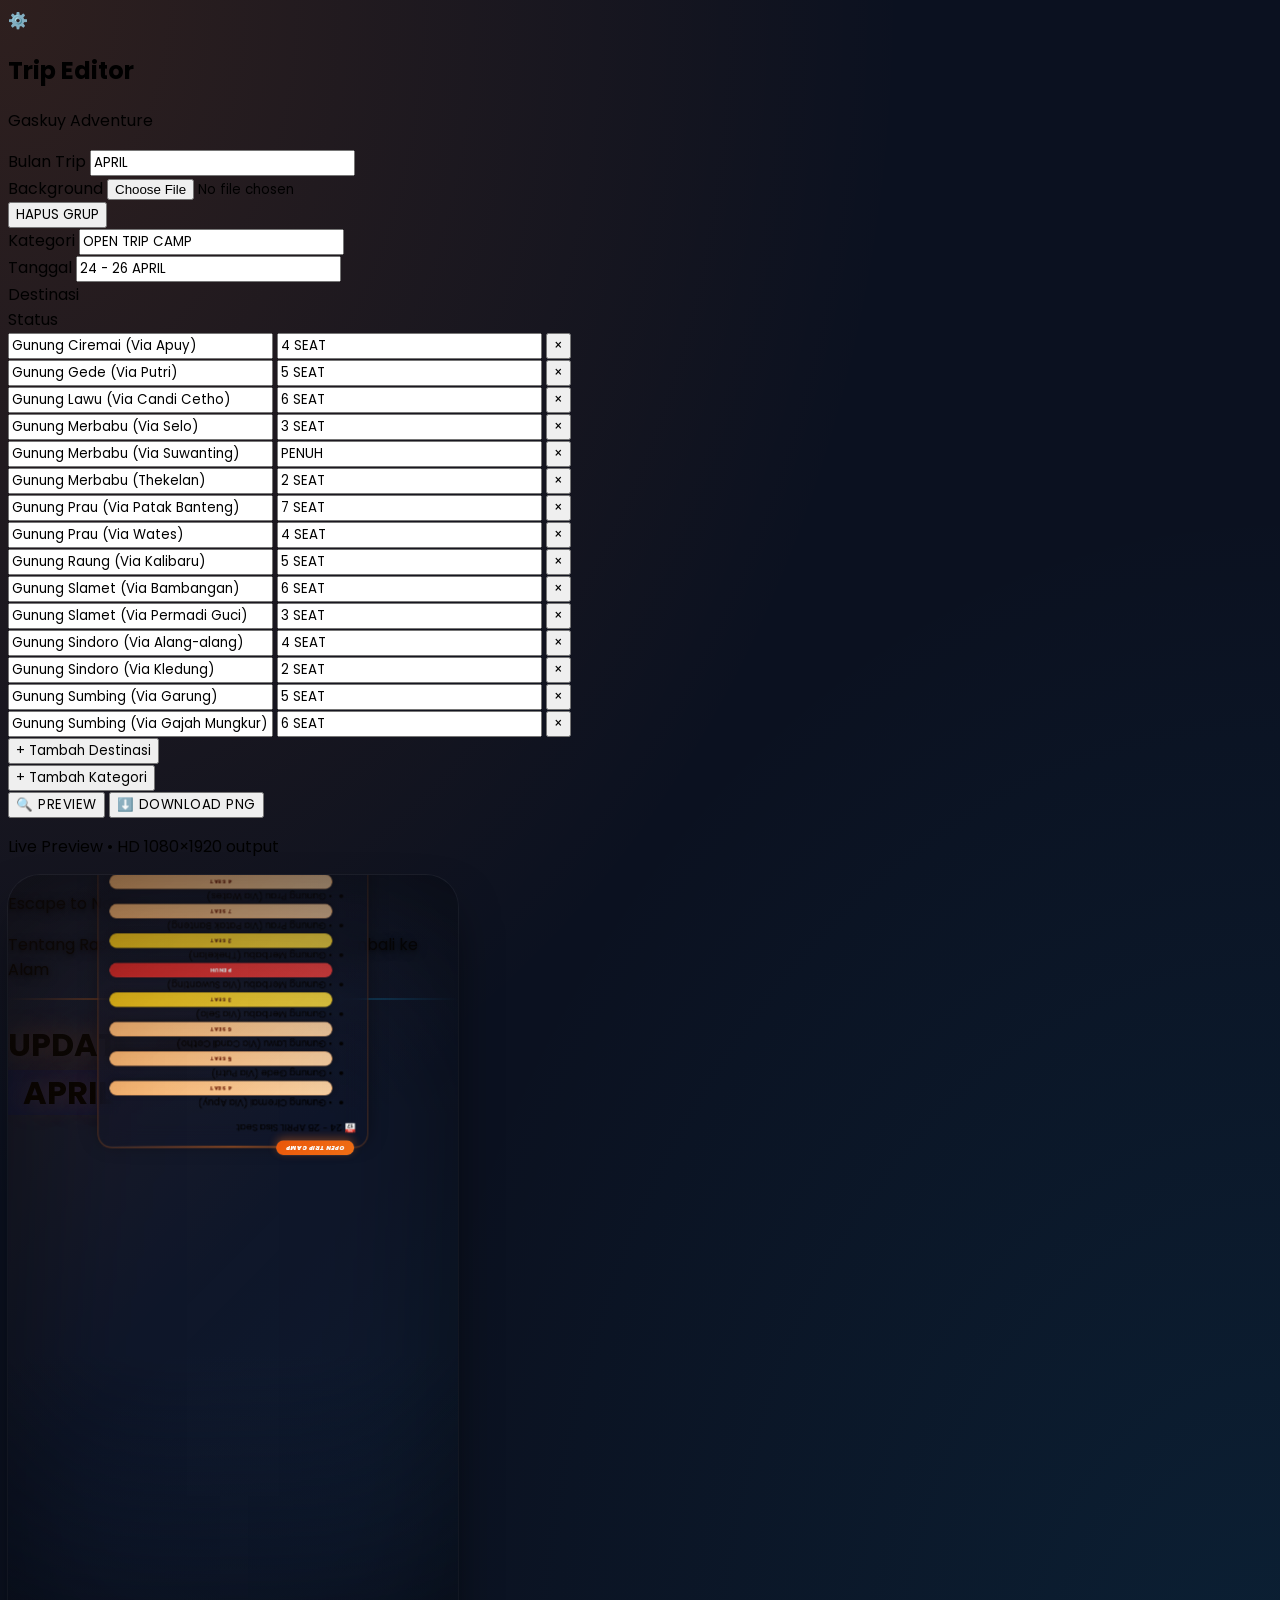
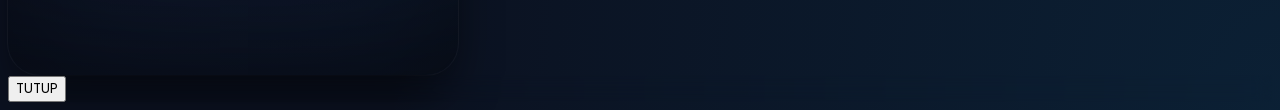
==== data/updatestatustrip.html @ 7c7c376b "Create updatestatustrip.html" ====
<!DOCTYPE html>
<html lang="id">
<head>
  <meta charset="UTF-8">
  <meta name="viewport" content="width=device-width, initial-scale=1.0, maximum-scale=1.0, user-scalable=yes">
  <title>Trip Story Generator Pro • Gaskuy Adventure</title>
  <script src="https://cdn.tailwindcss.com"></script>
  <script src="https://cdnjs.cloudflare.com/ajax/libs/html-to-image/1.11.1/html-to-image.min.js"></script>
  <style>
    @import url('https://fonts.googleapis.com/css2?family=Poppins:wght@300;400;600;700;800;900&display=swap');

    * { font-family: 'Poppins', sans-serif; box-sizing: border-box; }

    body {
      background: #0b1120;
      background-image: 
        radial-gradient(at 0% 0%, rgba(249, 115, 22, 0.15) 0px, transparent 50%),
        radial-gradient(at 100% 100%, rgba(14, 165, 233, 0.1) 0px, transparent 50%);
    }

    /* ========== STORY CANVAS: 450x800 (9:16) = IG Story Ratio ========== */
    .story-canvas {
      width: 450px;
      height: 800px;
      position: relative;
      overflow: hidden;
      background-color: #0f172a;
      border-radius: 2rem;
      box-shadow: 
        0 25px 50px -12px rgba(0, 0, 0, 0.7),
        0 0 0 1px rgba(255, 255, 255, 0.05);
    }

    /* ========== GLASS CARD V2 ========== */
    .trip-card {
      background: rgba(15, 23, 42, 0.55);
      backdrop-filter: blur(20px);
      -webkit-backdrop-filter: blur(20px);
      border: 2px solid rgba(249, 115, 22, 0.25);
      border-radius: 1.5rem;
      padding: 20px 18px 16px;
      margin-bottom: 20px;
      box-shadow: 
        0 8px 32px rgba(0, 0, 0, 0.4),
        inset 0 1px 0 rgba(255, 255, 255, 0.05);
      position: relative;
      overflow: visible;
      flex-shrink: 0;
    }

    .trip-card::before {
      content: '';
      position: absolute;
      top: 0; left: 0; right: 0;
      height: 2px;
      background: linear-gradient(90deg, transparent, rgba(249, 115, 22, 0.6), transparent);
    }

    /* ========== BADGE KATEGORI ========== */
    .category-badge {
      position: absolute;
      top: -11px;
      left: 24px;
      background: linear-gradient(135deg, #f97316 0%, #ea580c 100%);
      padding: 4px 16px;
      border-radius: 999px;
      font-size: 10px;
      font-weight: 900;
      font-style: italic;
      letter-spacing: 0.08em;
      text-transform: uppercase;
      color: white;
      box-shadow: 
        0 4px 15px rgba(249, 115, 22, 0.4),
        0 0 0 1px rgba(255, 255, 255, 0.1);
      z-index: 1000;
    }

    /* ========== SEAT BADGE ========== */
    .seat-box {
      border-radius: 999px;
      min-width: 72px;
      height: 24px;
      display: flex;
      align-items: center;
      justify-content: center;
      font-size: 9px;
      font-weight: 800;
      letter-spacing: 0.5px;
      text-transform: uppercase;
      box-shadow: 0 2px 8px rgba(0, 0, 0, 0.3);
      transition: all 0.2s;
      flex-shrink: 0;
    }

    .seat-available {
      background: linear-gradient(135deg, #fed7aa 0%, #fdba74 100%);
      color: #7c2d12;
      border: 1px solid rgba(251, 146, 60, 0.3);
    }

    .seat-full {
      background: linear-gradient(135deg, #ef4444 0%, #dc2626 100%);
      color: white;
      border: 1px solid rgba(239, 68, 68, 0.4);
      animation: pulse-red 2s infinite;
    }

    .seat-low {
      background: linear-gradient(135deg, #fde047 0%, #facc15 100%);
      color: #713f12;
      border: 1px solid rgba(250, 204, 21, 0.3);
    }

    @keyframes pulse-red {
      0%, 100% { box-shadow: 0 2px 8px rgba(220, 38, 38, 0.3); }
      50% { box-shadow: 0 2px 16px rgba(220, 38, 38, 0.6); }
    }

    .shadow-text {
      text-shadow: 0 2px 10px rgba(0, 0, 0, 0.7), 0 1px 3px rgba(0, 0, 0, 0.5);
    }

    /* ========== SCROLL EDITOR ========== */
    #tripContainer::-webkit-scrollbar { width: 5px; }
    #tripContainer::-webkit-scrollbar-track { background: #f1f5f9; border-radius: 8px; }
    #tripContainer::-webkit-scrollbar-thumb { background: #f97316; border-radius: 8px; }

    /* ========== BUTTONS ========== */
    .btn-action {
      transition: all 0.25s cubic-bezier(0.4, 0, 0.2, 1);
      letter-spacing: 0.5px;
    }
    .btn-action:hover { transform: translateY(-2px); }
    .btn-action:active { transform: translateY(0); }

    /* ========== FOOTER CHIPS ========== */
    .contact-chip {
      background: linear-gradient(135deg, #f9731690 0%, #ea58090c 100%);
      backdrop-filter: blur(12px);
      border: 1px solid rgba(255, 255, 255, 0.08);
      box-shadow: 0 4px 20px rgba(0, 0, 0, 0.3);
    }

    /* ========== MODAL ========== */
    #modal { backdrop-filter: blur(8px); }

    /* ========== BACKGROUND OVERLAY ========== */
    .bg-overlay {
      position: absolute;
      inset: 0;
      background: 
        linear-gradient(180deg, rgba(11, 17, 32, 0.3) 0%, transparent 30%, transparent 60%, rgba(11, 17, 32, 0.8) 100%),
        linear-gradient(135deg, rgba(249, 115, 22, 0.08) 0%, transparent 50%, rgba(14, 165, 233, 0.06) 100%);
      pointer-events: none;
      z-index: 1;
    }

    .vignette {
      position: absolute;
      inset: 0;
      box-shadow: inset 0 0 150px rgba(0,0,0,0.5);
      pointer-events: none;
      z-index: 2;
    }

    .deco-line {
      height: 2px;
      background: linear-gradient(90deg, transparent, rgba(249, 115, 22, 0.5), rgba(14, 165, 233, 0.5), transparent);
    }

    .glow-text {
      text-shadow: 0 0 30px rgba(249, 115, 22, 0.3);
    }

    /* ========== SCALED TRIPS CONTAINER ========== */
/* Wrapper luar TIDAK diskalakan, hanya memberi ruang */
#tripsOuterWrapper {
  padding-top: 16px;
  box-sizing: border-box;
  overflow: visible;
}

/* Kontainer kartu yang akan diskalakan */
#displayTrips {
  width: 100%;
  transform-origin: top center;
  will-change: transform;
  overflow: visible !important; /* agar badge tetap terlihat */
  box-sizing: border-box;
}
  </style>
<base target="_blank">
</head>
<body class="min-h-screen p-4 md:p-8 flex items-center justify-center">

  <div class="max-w-6xl w-full mx-auto grid grid-cols-1 lg:grid-cols-2 gap-8 lg:gap-12">

    <!-- ========== PANEL EDITOR ========== -->
    <div class="bg-white/95 text-slate-800 p-6 md:p-8 rounded-3xl shadow-2xl h-fit border border-orange-100/50 backdrop-blur-sm">
      <div class="flex items-center gap-3 mb-8">
        <div class="w-10 h-10 bg-gradient-to-br from-orange-500 to-orange-600 rounded-xl flex items-center justify-center shadow-lg shadow-orange-500/20">
          <span class="text-xl">⚙️</span>
        </div>
        <div>
          <h2 class="text-2xl font-black text-orange-600 leading-tight">Trip Editor</h2>
          <p class="text-xs text-slate-400 font-medium">Gaskuy Adventure</p>
        </div>
      </div>

      <div class="grid grid-cols-2 gap-4 mb-6">
        <div>
          <label class="block text-[11px] font-bold uppercase text-slate-500 mb-1.5 tracking-wider">Bulan Trip</label>
          <input type="text" id="inputMonth" value="APRIL" 
            class="w-full border-2 border-slate-200 p-3 rounded-xl focus:border-orange-500 focus:ring-4 focus:ring-orange-500/10 outline-none font-bold text-slate-700 transition-all">
        </div>
        <div>
          <label class="block text-[11px] font-bold uppercase text-slate-500 mb-1.5 tracking-wider">Background</label>
          <input type="file" id="bgUpload" accept="image/*" 
            class="w-full text-xs mt-1 file:mr-3 file:py-2.5 file:px-4 file:rounded-xl file:border-0 file:bg-orange-50 file:text-orange-700 file:font-semibold hover:file:bg-orange-100 cursor-pointer transition-colors">
        </div>
      </div>

      <div id="tripContainer" class="space-y-5 max-h-[420px] overflow-y-auto pr-2 mb-6"></div>

      <button onclick="addTripGroup()" 
        class="w-full bg-slate-900 text-white py-3.5 rounded-xl font-bold hover:bg-slate-800 transition-all mb-5 flex items-center justify-center gap-2 shadow-lg shadow-slate-900/20 group">
        <span class="group-hover:scale-110 transition-transform">+</span>
        <span>Tambah Kategori</span>
      </button>

      <div class="grid grid-cols-2 gap-3">
        <button onclick="generatePreview()" 
          class="btn-action bg-sky-500 text-white py-4 rounded-xl font-black hover:bg-sky-600 shadow-lg shadow-sky-500/25 flex items-center justify-center gap-2">
          <span>🔍</span> PREVIEW
        </button>
        <button onclick="downloadImage()" 
          class="btn-action bg-gradient-to-r from-orange-500 to-orange-600 text-white py-4 rounded-xl font-black hover:from-orange-600 hover:to-orange-700 shadow-lg shadow-orange-500/25 flex items-center justify-center gap-2">
          <span>⬇️</span> DOWNLOAD PNG
        </button>
      </div>
    </div>

    <!-- ========== AREA PREVIEW (CANVAS) ========== -->
    <div class="sticky top-8 flex flex-col items-center">
      <div class="flex items-center gap-2 mb-4 bg-white/10 backdrop-blur-md px-4 py-2 rounded-full border border-white/10">
        <span class="w-2 h-2 bg-green-400 rounded-full animate-pulse shadow-[0_0_8px_rgba(74,222,128,0.6)]"></span>
        <p class="text-sm text-slate-300 font-medium">Live Preview • HD 1080×1920 output</p>
      </div>

      <div id="captureArea" class="story-canvas flex flex-col items-center text-white relative">
        <!-- Background dinamis -->
        <div id="previewBg" class="absolute inset-0 bg-cover bg-center transition-all duration-700" 
          style="background-image: url('https://images.unsplash.com/photo-1464822759023-fed622ff2c3b?q=80&w=1000');"></div>

        <div class="bg-overlay"></div>
        <div class="vignette"></div>

        <!-- Konten utama -->
        <div class="relative z-10 w-full h-full flex flex-col items-center px-7 py-7">

          <!-- Logo & Tagline -->
          <div class="flex flex-col items-center mb-2 flex-shrink-0">
            <img id="previewLogo" src="https://blogger.googleusercontent.com/img/b/R29vZ2xl/AVvXsEgsR0si4YhU0569F6HM-p8vl3-MjjbN1j00U_u7TZ2jG7FiNpWxfDmdJjVMz-k-5k78Y_WtPDfI12SGtRjT847hfZqpamBXj538tRTFrtVK4twPzHjWcR0WYg4wG0Rt2sEnJ0uV06q4rUHq-A922IujRFlRy-Igj-jlrnfCTgUHzi_O5wf-g-tIAy4PDi09/s1600/LOGO%20GSKY.png" alt="Gaskuy Adventure" 
              class="h-14 mb-1 drop-shadow-lg" onerror="this.style.display='none'">
            <p class="italic text-[10px] tracking-[0.4em] font-semibold uppercase text-orange-200/90 shadow-text">
              Escape to Nature
            </p>
            <p class="text-[7px] text-white-200/90 shadow-text">
              Tentang Rasa Cukup, Kebersamaan, dan Kembali ke Alam
            </p>
          </div>

          <div class="deco-line w-24 mb-4 opacity-60 flex-shrink-0"></div>

          <!-- Judul utama -->
          <h1 class="text-[2.5rem] font-black italic tracking-tight mb-4 shadow-text text-center leading-none glow-text flex-shrink-0">
            UPDATE TRIP<br>
            <span id="displayMonth" class="text-orange-400 not-italic text-3xl font-black rounded-full" style="background-color: #000d4850; padding-right: 15px; padding-left: 15px;">APRIL</span>
          </h1>

          <!-- Daftar kartu trip (dinamis, auto-scale) -->
<!-- WRAPPER statis dengan padding-top untuk badge -->
<div id="tripsOuterWrapper" class="w-full flex-shrink-0" style="padding-top: 16px;">
  <div id="displayTrips" class="w-full space-y-4" style="transform-origin: top center;"></div>
</div>


          <!-- ========== FOOTER ========== -->
    <!-- FOOTER ABSOLUT - selalu di bawah -->
    <div id="storyFooter" class="absolute bottom-3 left-7 right-7" style="margin-top: 20px;">
        <div class="flex justify-between items-center gap-3">
            <div class="contact-chip flex items-center gap-2 text-white pl-1.5 pr-4 py-1.5 rounded-full">
                <span class="bg-gradient-to-br from-orange-400 to-pink-500 text-white rounded-full w-7 h-7 flex items-center justify-center shadow-lg">
                    <svg class="w-3.5 h-3.5 fill-white" viewBox="0 0 24 24">
                        <path d="M12 2.163c3.204 0 3.584.012 4.85.07 3.252.148 4.771 1.691 4.919 4.919.058 1.265.069 1.645.069 4.849 0 3.205-.012 3.584-.069 4.849-.149 3.225-1.664 4.771-4.919 4.919-1.266.058-1.644.07-4.85.07-3.204 0-3.584-.012-4.849-.07-3.26-.149-4.771-1.699-4.919-4.92-.058-1.265-.07-1.644-.07-4.849 0-3.204.013-3.583.07-4.849.149-3.227 1.664-4.771 4.919-4.919 1.266-.057 1.645-.069 4.849-.069zM12 0C8.741 0 8.333.014 7.053.072 2.695.272.273 2.69.073 7.052.014 8.333 0 8.741 0 12c0 3.259.014 3.668.072 4.948.2 4.358 2.618 6.78 6.98 6.98C8.333 23.986 8.741 24 12 24c3.259 0 3.668-.014 4.948-.072 4.354-.2 6.782-2.618 6.979-6.98.059-1.28.073-1.689.073-4.948 0-3.259-.014-3.667-.072-4.947-.196-4.354-2.617-6.78-6.979-6.98C15.668.014 15.259 0 12 0zm0 5.838a6.162 6.162 0 100 12.324 6.162 6.162 0 000-12.324zM12 16a4 4 0 110-8 4 4 0 010 8zm6.406-11.845a1.44 1.44 0 100 2.881 1.44 1.44 0 000-2.881z"/>
                    </svg>
                </span>
                <span class="text-[11px] font-bold tracking-wide">@gaskuy_adventure</span>
            </div>
            <div class="contact-chip flex items-center gap-2 text-white pl-1.5 pr-4 py-1.5 rounded-full">
                <span class="bg-emerald-500 text-white rounded-full w-7 h-7 flex items-center justify-center shadow-lg shadow-emerald-500/30">
                    <svg class="w-3.5 h-3.5 fill-white" viewBox="0 0 24 24">
                        <path d="M6.62 10.79a15.05 15.05 0 006.59 6.59l2.2-2.2a1 1 0 011.01-.24 11.36 11.36 0 003.58.57 1 1 0 011 1V20a1 1 0 01-1 1A17 17 0 013 4a1 1 0 011-1h3.5a1 1 0 011 1 11.36 11.36 0 00.57 3.58 1 1 0 01-.25 1.01l-2.2 2.2z"/>
                    </svg>
                </span>
                <span class="text-[11px] font-bold tracking-wide">0882-9912-1348</span>
            </div>
        </div>
        <div class="mt-3 w-full h-px bg-gradient-to-r from-transparent via-orange-400/40 to-transparent"></div>
        <p class="text-center text-[9px] text-white/30 mt-2 tracking-widest uppercase font-medium">Gaskuy Adventure © 2026</p>
    </div>
</div>
        </div>
      </div>
    </div>
  </div>

  <!-- Modal -->
  <div id="modal" class="fixed inset-0 bg-black/90 hidden items-center justify-center z-50 p-6">
    <div class="max-w-sm w-full">
      <div id="modalContent" class="rounded-2xl overflow-hidden border-2 border-white/20 shadow-2xl"></div>
      <button onclick="closeModal()" class="w-full mt-4 bg-white/10 backdrop-blur-md border border-white/20 text-white font-bold py-3 rounded-xl hover:bg-white/20 transition">TUTUP</button>
    </div>
  </div>

  <script>
    let trips = [
      {
        title: 'OPEN TRIP CAMP',
        date: '24 - 26 APRIL',
        items: [
          { name: 'Gunung Ciremai (Via Apuy)', seat: '4 SEAT' },
          { name: 'Gunung Gede (Via Putri)', seat: '5 SEAT' },
          { name: 'Gunung Lawu (Via Candi Cetho)', seat: '6 SEAT' },
          { name: 'Gunung Merbabu (Via Selo)', seat: '3 SEAT' },
          { name: 'Gunung Merbabu (Via Suwanting)', seat: 'PENUH' },
          { name: 'Gunung Merbabu (Thekelan)', seat: '2 SEAT' },
          { name: 'Gunung Prau (Via Patak Banteng)', seat: '7 SEAT' },
          { name: 'Gunung Prau (Via Wates)', seat: '4 SEAT' },
          { name: 'Gunung Raung (Via Kalibaru)', seat: '5 SEAT' },
          { name: 'Gunung Slamet (Via Bambangan)', seat: '6 SEAT' },
          { name: 'Gunung Slamet (Via Permadi Guci)', seat: '3 SEAT' },
          { name: 'Gunung Sindoro (Via Alang-alang)', seat: '4 SEAT' },
          { name: 'Gunung Sindoro (Via Kledung)', seat: '2 SEAT' },
          { name: 'Gunung Sumbing (Via Garung)', seat: '5 SEAT' },
          { name: 'Gunung Sumbing (Via Gajah Mungkur)', seat: '6 SEAT' }
        ]
      }
    ];

    function renderInputs() {
      const container = document.getElementById('tripContainer');
      container.innerHTML = '';

      trips.forEach((trip, tIdx) => {
        const card = document.createElement('div');
        card.className = "p-5 bg-slate-50 rounded-2xl border-2 border-slate-200 relative hover:border-orange-300 transition-all hover:shadow-md";
        card.innerHTML = `
          <button onclick="removeTrip(${tIdx})" class="absolute top-3 right-3 text-red-500 hover:text-red-700 font-bold text-[10px] bg-white px-2.5 py-1 rounded-full shadow-sm border border-red-100 hover:border-red-300 transition">HAPUS GRUP</button>

          <div class="grid grid-cols-2 gap-3 mb-4 pr-16">
            <div>
              <label class="text-[9px] font-bold uppercase text-slate-400 mb-1 block">Kategori</label>
              <input type="text" oninput="updateTripData(${tIdx}, 'title', this.value)" value="${escapeHtml(trip.title)}" 
                class="font-bold text-sm border-b-2 border-orange-300 bg-transparent uppercase outline-none placeholder-slate-400 w-full pb-1 focus:border-orange-500 transition-colors" placeholder="Nama Kategori">
            </div>
            <div>
              <label class="text-[9px] font-bold uppercase text-slate-400 mb-1 block">Tanggal</label>
              <input type="text" oninput="updateTripData(${tIdx}, 'date', this.value)" value="${escapeHtml(trip.date)}" 
                class="text-xs border-b border-slate-300 bg-transparent outline-none placeholder-slate-400 w-full pb-1 focus:border-orange-400 transition-colors" placeholder="Tanggal">
            </div>
          </div>

          <div class="space-y-2" id="items-${tIdx}">
            <div class="grid grid-cols-12 gap-2 mb-2 text-[10px] font-bold text-slate-400 uppercase tracking-wider">
              <div class="col-span-8">Destinasi</div>
              <div class="col-span-3">Status</div>
            </div>
            ${trip.items.map((item, iIdx) => `
              <div class="grid grid-cols-12 gap-2 items-center group">
                <input type="text" placeholder="Nama Gunung" oninput="updateItemData(${tIdx}, ${iIdx}, 'name', this.value)" value="${escapeHtml(item.name)}" 
                  class="col-span-8 text-xs border border-slate-200 p-2 rounded-lg focus:border-orange-400 focus:ring-2 focus:ring-orange-500/10 outline-none transition-all bg-white">
                <input type="text" placeholder="Sisa" oninput="updateItemData(${tIdx}, ${iIdx}, 'seat', this.value)" value="${escapeHtml(item.seat)}" 
                  class="col-span-3 text-xs border border-orange-200 p-2 rounded-lg bg-orange-50/50 font-bold text-orange-900 focus:border-orange-400 focus:ring-2 focus:ring-orange-500/10 outline-none transition-all">
                <button onclick="removeItem(${tIdx}, ${iIdx})" 
                  class="col-span-1 text-red-400 font-bold hover:text-red-600 hover:bg-red-50 rounded-lg h-8 transition flex items-center justify-center">×</button>
              </div>
            `).join('')}
          </div>
          <button onclick="addItem(${tIdx})" class="mt-4 text-xs font-bold text-sky-600 hover:text-sky-700 flex items-center gap-1.5 hover:gap-2 transition-all">
            <span class="bg-sky-100 text-sky-600 rounded-full w-5 h-5 flex items-center justify-center text-[10px]">+</span>
            <span>Tambah Destinasi</span>
          </button>
        `;
        container.appendChild(card);
      });
      updatePreview();
    }

    function escapeHtml(text) {
      return String(text).replace(/[&<>"]/g, function(m) {
        if (m === '&') return '&amp;';
        if (m === '<') return '&lt;';
        if (m === '>') return '&gt;';
        if (m === '"') return '&quot;';
        return m;
      });
    }

    function getSeatClass(seatText) {
      const text = String(seatText).toUpperCase().trim();
      if (text === 'PENUH' || text === '0' || text === '0 SEAT') return 'seat-full';
      const match = text.match(/\d+/);
      if (match) {
        const num = parseInt(match[0]);
        if (num <= 3) return 'seat-low';
      }
      return 'seat-available';
    }

    // ========== AUTO SCALE LOGIC ==========
    function updatePreview() {
      document.getElementById('displayMonth').innerText = document.getElementById('inputMonth').value || 'APRIL';

      const display = document.getElementById('displayTrips');
      display.innerHTML = '';
      display.style.transform = 'none';

    trips.forEach(trip => {
      // 1. Buat elemen wrapper baru
      const cardWrapper = document.createElement('div');
      cardWrapper.className = "relative w-full flex-shrink-0";
      // Kita beri ruang atas 11px, dan pindahkan jarak antar kartu ke wrapper
      cardWrapper.style.paddingTop = "11px";
      cardWrapper.style.marginBottom = "20px";

      cardWrapper.innerHTML = `
        <div class="category-badge" style="top: 0;">${escapeHtml(trip.title)}</div>
        
        <div class="trip-card text-left" style="margin-bottom: 0;">
          <div class="flex justify-between items-center mb-3 border-b border-white/10 pb-2 mt-2">
            <span class="text-[11px] font-bold tracking-tight flex items-center gap-1.5 text-orange-200">
              <span class="text-orange-400">📅</span> ${escapeHtml(trip.date)}
            </span>
            <span class="text-[11px] font-black uppercase tracking-widest text-white/40">Sisa Seat</span>
          </div>
          <ul class="space-y-2.5">
            ${trip.items.map(item => `
              <li class="flex justify-between items-center gap-3">
                <span class="text-[10.5px] font-medium tracking-wide truncate max-w-[240px] text-slate-100 leading-tight">• ${escapeHtml(item.name)}</span>
                <div class="seat-box ${getSeatClass(item.seat)}">${escapeHtml(item.seat) || '0'}</div>
              </li>
            `).join('')}
          </ul>
        </div>
      `;
      display.appendChild(cardWrapper);
    });

      // Hitung dan apply scale setelah render
      requestAnimationFrame(() => {
        applyAutoScale();
      });
    }

function applyAutoScale() {
  const canvas = document.getElementById('captureArea');
  const outerWrapper = document.getElementById('tripsOuterWrapper');
  const tripsContainer = document.getElementById('displayTrips');
  const contentWrapper = canvas.querySelector('.relative.z-10');
  const footer = document.getElementById('storyFooter');
  const h1 = contentWrapper.querySelector('h1');

  // Reset dulu biar ukuran natural bisa diukur
  tripsContainer.style.transform = 'none';
  tripsContainer.style.maxHeight = 'none';
  outerWrapper.style.maxHeight = 'none';
  outerWrapper.style.marginBottom = '0';

  const canvasRect = canvas.getBoundingClientRect();
  const canvasHeight = canvasRect.height;          // 800px
  const headerBottom = h1.getBoundingClientRect().bottom - canvasRect.top;
  const footerHeight = footer.offsetHeight;
  const footerMarginBottom = 28;                  // bottom-7
  const gap = 16;                                 // jarak antara header & kartu

  const footerTop = canvasHeight - footerMarginBottom - footerHeight;
  // Ruang yang tersedia untuk outerWrapper (termasuk padding-top)
  const availableForWrapper = footerTop - headerBottom - gap;

  // Natural height dari konten kartu saja (tanpa padding wrapper)
  const naturalHeight = tripsContainer.scrollHeight;

  // Padding wrapper yang tetap (tidak di-scale)
  const wrapperPaddingTop = 16;

  if (naturalHeight > 0 && naturalHeight > (availableForWrapper - wrapperPaddingTop)) {
    const availableForCards = availableForWrapper - wrapperPaddingTop;
    const scale = availableForCards / naturalHeight;

    // Terapkan scale pada tripsContainer
    tripsContainer.style.transform = `scale(${scale})`;
    tripsContainer.style.transformOrigin = 'top center';

    // Batasi tinggi outer wrapper agar tidak meluber ke footer
    outerWrapper.style.maxHeight = availableForWrapper + 'px';
    outerWrapper.style.marginBottom = '0';
  } else {
    // Konten cukup pendek, tidak perlu scale
    tripsContainer.style.transform = 'none';
    outerWrapper.style.maxHeight = 'none';
  }
}

    function addTripGroup() {
      trips.push({ 
        title: 'ONE DAY TRIP', 
        date: '24 & 26 APRIL', 
        items: [{ name: 'Nama Destinasi', seat: '6 SEAT' }] 
      });
      renderInputs();
    }

    function removeTrip(index) {
      if (trips.length <= 1) return alert('Minimal satu kategori trip diperlukan.');
      trips.splice(index, 1);
      renderInputs();
    }

    function addItem(tIdx) {
      trips[tIdx].items.push({ name: '', seat: '' });
      renderInputs();
    }

    function removeItem(tIdx, iIdx) {
      if (trips[tIdx].items.length <= 1) return alert('Setiap kategori minimal punya satu destinasi.');
      trips[tIdx].items.splice(iIdx, 1);
      renderInputs();
    }

    function updateTripData(index, field, value) {
      trips[index][field] = value;
      updatePreview();
    }

    function updateItemData(tIdx, iIdx, field, value) {
      trips[tIdx].items[iIdx][field] = value;
      updatePreview();
    }

    document.getElementById('bgUpload').addEventListener('change', function(e) {
      const file = e.target.files[0];
      if (!file) return;
      const reader = new FileReader();
      reader.onload = function(ev) {
        document.getElementById('previewBg').style.backgroundImage = `url(${ev.target.result})`;
      };
      reader.readAsDataURL(file);
    });

    document.getElementById('inputMonth').addEventListener('input', updatePreview);

    // Re-scale saat resize window
    window.addEventListener('resize', () => {
      requestAnimationFrame(applyAutoScale);
    });

    function closeModal() {
      document.getElementById('modal').classList.replace('flex', 'hidden');
    }

async function generatePreview() {
  const node = document.getElementById('captureArea');
  const origOverflow = node.style.overflow;
  node.style.overflow = 'visible';
  try {
    const dataUrl = await htmlToImage.toPng(node, { pixelRatio: 2, quality: 0.95 });
    const img = new Image();
    img.src = dataUrl;
    img.className = "w-full rounded-lg";
    document.getElementById('modalContent').innerHTML = '';
    document.getElementById('modalContent').appendChild(img);
    document.getElementById('modal').classList.replace('hidden', 'flex');
  } finally {
    node.style.overflow = origOverflow;
  }
}

async function downloadImage() {
  const node = document.getElementById('captureArea');
  const origOverflow = node.style.overflow;
  node.style.overflow = 'visible';
  try {
    const dataUrl = await htmlToImage.toPng(node, { pixelRatio: 3, quality: 1.0 });
    const link = document.createElement('a');
    link.download = `Trip-Update-${document.getElementById('inputMonth').value || 'TRIP'}.png`;
    link.href = dataUrl;
    link.click();
  } finally {
    node.style.overflow = origOverflow;
  }
}

    renderInputs();
  </script>
</body>
</html>
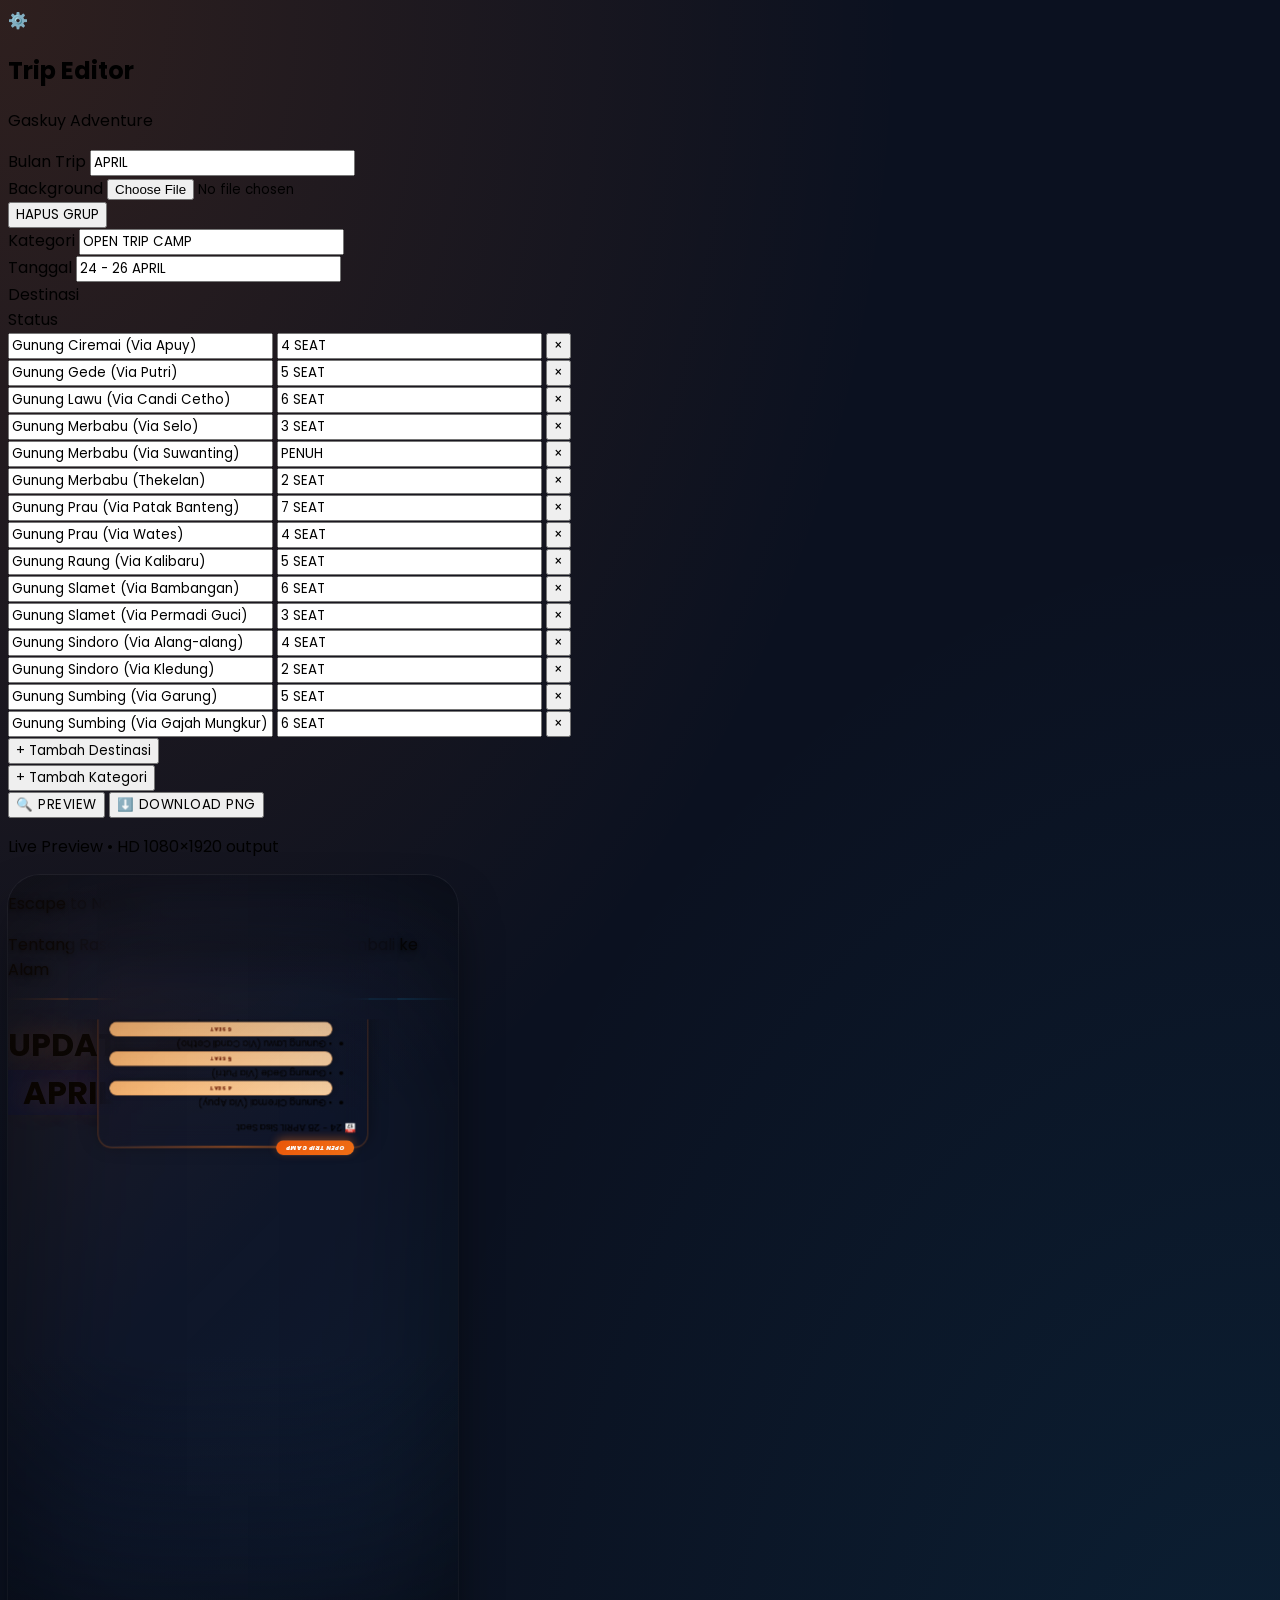
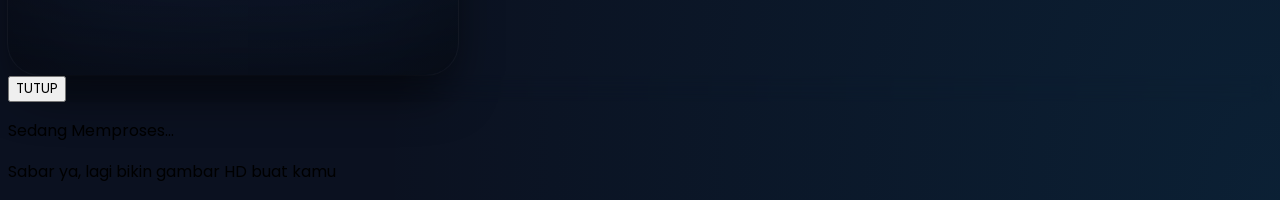
==== commit 83af1380: "Update updatestatustrip.html" ====
--- a/data/updatestatustrip.html
+++ b/data/updatestatustrip.html
@@ -261,7 +261,7 @@
 
           <!-- Logo & Tagline -->
           <div class="flex flex-col items-center mb-2 flex-shrink-0">
-            <img id="previewLogo" src="https://blogger.googleusercontent.com/img/b/R29vZ2xl/AVvXsEgsR0si4YhU0569F6HM-p8vl3-MjjbN1j00U_u7TZ2jG7FiNpWxfDmdJjVMz-k-5k78Y_WtPDfI12SGtRjT847hfZqpamBXj538tRTFrtVK4twPzHjWcR0WYg4wG0Rt2sEnJ0uV06q4rUHq-A922IujRFlRy-Igj-jlrnfCTgUHzi_O5wf-g-tIAy4PDi09/s1600/LOGO%20GSKY.png" alt="Gaskuy Adventure" 
+            <img id="previewLogo" crossorigin="anonymous" src="https://blogger.googleusercontent.com/img/b/R29vZ2xl/AVvXsEgsR0si4YhU0569F6HM-p8vl3-MjjbN1j00U_u7TZ2jG7FiNpWxfDmdJjVMz-k-5k78Y_WtPDfI12SGtRjT847hfZqpamBXj538tRTFrtVK4twPzHjWcR0WYg4wG0Rt2sEnJ0uV06q4rUHq-A922IujRFlRy-Igj-jlrnfCTgUHzi_O5wf-g-tIAy4PDi09/s1600/LOGO%20GSKY.png" alt="Gaskuy Adventure" 
               class="h-14 mb-1 drop-shadow-lg" onerror="this.style.display='none'">
             <p class="italic text-[10px] tracking-[0.4em] font-semibold uppercase text-orange-200/90 shadow-text">
               Escape to Nature
@@ -324,6 +324,19 @@
     </div>
   </div>
 
+<div id="loader" class="fixed inset-0 bg-black/60 backdrop-blur-sm hidden items-center justify-center z-[9999] transition-all duration-300">
+  <div class="flex flex-col items-center gap-4 p-8 rounded-3xl bg-slate-900/80 border border-white/10 shadow-2xl">
+    <div class="relative w-16 h-16">
+      <div class="absolute inset-0 border-4 border-orange-500/20 rounded-full"></div>
+      <div class="absolute inset-0 border-4 border-t-orange-500 rounded-full animate-spin"></div>
+    </div>
+    <div class="text-center">
+      <p class="text-white font-bold tracking-widest text-sm uppercase">Sedang Memproses...</p>
+      <p class="text-white/40 text-[10px] mt-1 font-medium">Sabar ya, lagi bikin gambar HD buat kamu</p>
+    </div>
+  </div>
+</div>
+
   <script>
     let trips = [
       {
@@ -570,37 +583,77 @@
       document.getElementById('modal').classList.replace('flex', 'hidden');
     }
 
+// Fungsi Helper untuk memunculkan/menghilangkan loader
+const toggleLoader = (show) => {
+  const loader = document.getElementById('loader');
+  if (show) {
+    loader.classList.replace('hidden', 'flex');
+  } else {
+    loader.classList.replace('flex', 'hidden');
+  }
+};
+
 async function generatePreview() {
   const node = document.getElementById('captureArea');
-  const origOverflow = node.style.overflow;
-  node.style.overflow = 'visible';
+  if (!node) return;
+
+  toggleLoader(true); // Tampilkan loader
+
   try {
-    const dataUrl = await htmlToImage.toPng(node, { pixelRatio: 2, quality: 0.95 });
+    // Beri sedikit delay (100ms) agar browser sempat merender UI loader
+    await new Promise(resolve => setTimeout(resolve, 100));
+
+    const dataUrl = await htmlToImage.toPng(node, { 
+      pixelRatio: 2, 
+      quality: 0.95,
+      cacheBust: true 
+    });
+
     const img = new Image();
     img.src = dataUrl;
     img.className = "w-full rounded-lg";
+    
     document.getElementById('modalContent').innerHTML = '';
     document.getElementById('modalContent').appendChild(img);
     document.getElementById('modal').classList.replace('hidden', 'flex');
+    
+  } catch (error) {
+    console.error('Error:', error);
+    alert("Gagal membuat preview: " + error.message);
   } finally {
-    node.style.overflow = origOverflow;
+    toggleLoader(false); // Selesai! Tutup loader
   }
 }
 
 async function downloadImage() {
   const node = document.getElementById('captureArea');
-  const origOverflow = node.style.overflow;
-  node.style.overflow = 'visible';
+  if (!node) return;
+
+  toggleLoader(true); // Tampilkan loader
+
   try {
-    const dataUrl = await htmlToImage.toPng(node, { pixelRatio: 3, quality: 1.0 });
+    await new Promise(resolve => setTimeout(resolve, 100));
+
+    const dataUrl = await htmlToImage.toPng(node, { 
+      pixelRatio: 3, // High quality untuk download
+      quality: 1.0,
+      cacheBust: true 
+    });
+
     const link = document.createElement('a');
-    link.download = `Trip-Update-${document.getElementById('inputMonth').value || 'TRIP'}.png`;
+    const month = document.getElementById('inputMonth').value || 'TRIP';
+    link.download = `Gaskuy-Trip-${month}.png`;
     link.href = dataUrl;
     link.click();
+    
+  } catch (error) {
+    console.error('Error:', error);
+    alert("Gagal download gambar: " + error.message);
   } finally {
-    node.style.overflow = origOverflow;
+    toggleLoader(false); // Selesai! Tutup loader
   }
 }
+
 
     renderInputs();
   </script>
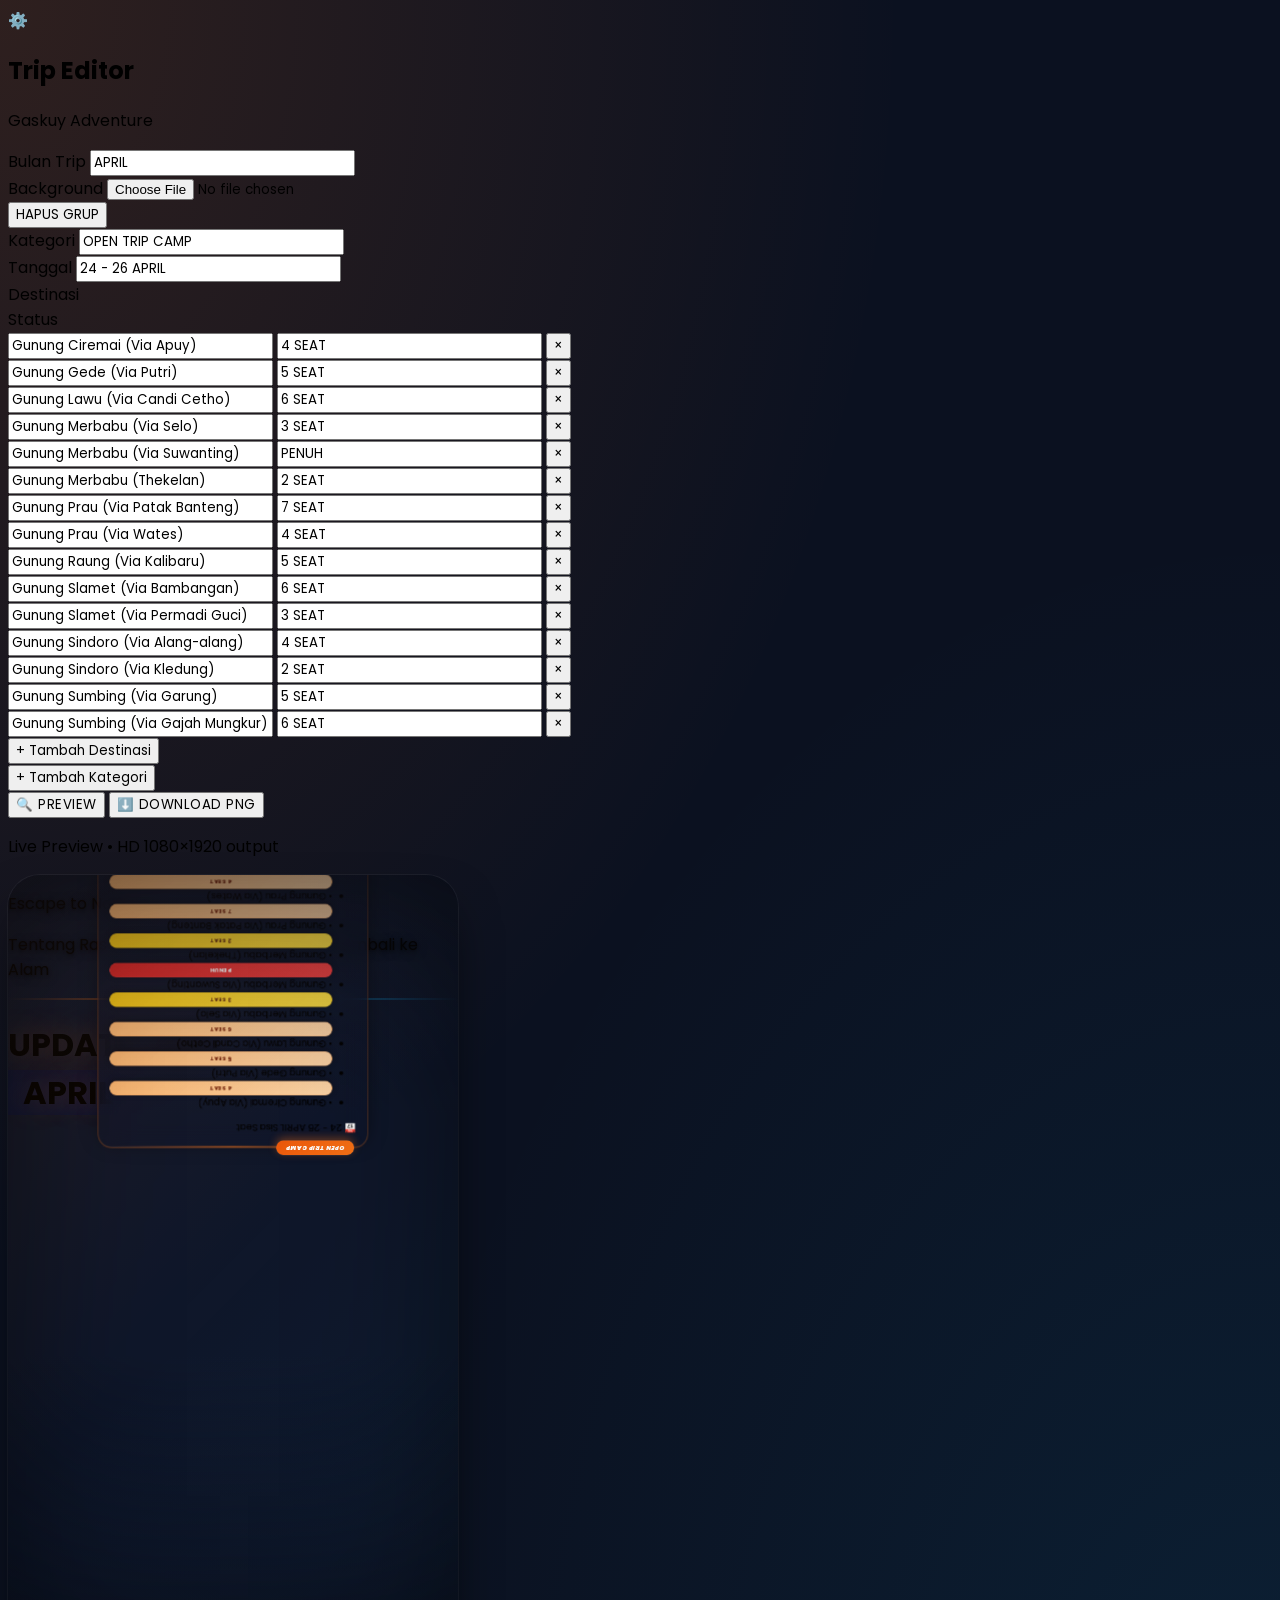
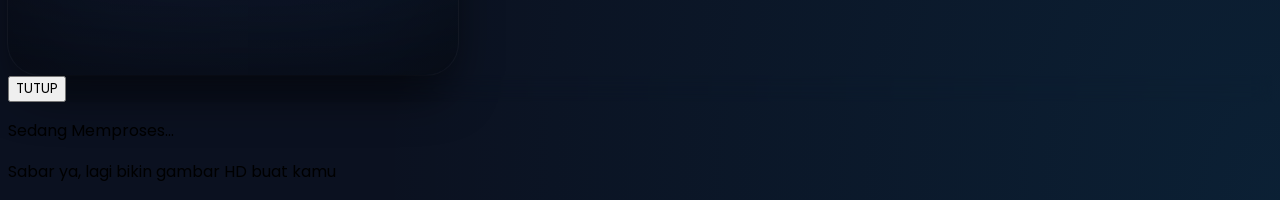
==== commit 54de281d: "Update updatestatustrip.html" ====
--- a/data/updatestatustrip.html
+++ b/data/updatestatustrip.html
@@ -261,7 +261,7 @@
 
           <!-- Logo & Tagline -->
           <div class="flex flex-col items-center mb-2 flex-shrink-0">
-            <img id="previewLogo" crossorigin="anonymous" src="https://blogger.googleusercontent.com/img/b/R29vZ2xl/AVvXsEgsR0si4YhU0569F6HM-p8vl3-MjjbN1j00U_u7TZ2jG7FiNpWxfDmdJjVMz-k-5k78Y_WtPDfI12SGtRjT847hfZqpamBXj538tRTFrtVK4twPzHjWcR0WYg4wG0Rt2sEnJ0uV06q4rUHq-A922IujRFlRy-Igj-jlrnfCTgUHzi_O5wf-g-tIAy4PDi09/s1600/LOGO%20GSKY.png" alt="Gaskuy Adventure" 
+            <img id="previewLogo" crossorigin="anonymous" src="https://i.ibb.co.com/whW1vJnS/LOGO-GSKY.png" alt="Gaskuy Adventure" 
               class="h-14 mb-1 drop-shadow-lg" onerror="this.style.display='none'">
             <p class="italic text-[10px] tracking-[0.4em] font-semibold uppercase text-orange-200/90 shadow-text">
               Escape to Nature
@@ -362,6 +362,100 @@
       }
     ];
 
+// 1. Pastikan fungsi pendukung ada di paling atas agar terbaca duluan
+const toggleLoader = (show) => {
+  const loader = document.getElementById('loader');
+  if (!loader) return; // Mencegah error jika HTML loader lupa dicopy
+  if (show) {
+    loader.classList.remove('hidden');
+    loader.classList.add('flex');
+  } else {
+    loader.classList.remove('flex');
+    loader.classList.add('hidden');
+  }
+};
+
+// Fungsi pembantu untuk membersihkan teks
+function escapeHtml(text) {
+  return String(text).replace(/[&<>"]/g, (m) => ({
+    '&': '&amp;', '<': '&lt;', '>': '&gt;', '"': '&quot;'
+  }[m]));
+}
+
+// 2. Fungsi Utama Preview
+async function generatePreview() {
+  const node = document.getElementById('captureArea');
+  const modalContent = document.getElementById('modalContent');
+  
+  if (!node || !modalContent) {
+    alert("Error: Elemen captureArea atau modal tidak ditemukan!");
+    return;
+  }
+
+  toggleLoader(true); // Munculkan spinner
+
+  try {
+    // Beri waktu 200ms agar browser merender spinner-nya dulu
+    await new Promise(r => setTimeout(r, 200));
+
+    // Pastikan memanggil 'htmlToImage' dengan benar
+    const dataUrl = await htmlToImage.toPng(node, {
+      pixelRatio: 2,
+      cacheBust: true,
+      skipFonts: false,
+    });
+
+    if (!dataUrl) throw new Error("Gagal menghasilkan gambar (DataURL kosong)");
+
+    const img = new Image();
+    img.src = dataUrl;
+    img.className = "w-full rounded-lg";
+    
+    modalContent.innerHTML = '';
+    modalContent.appendChild(img);
+    
+    document.getElementById('modal').classList.replace('hidden', 'flex');
+
+  } catch (error) {
+    console.error("Detail Error:", error);
+    alert("Gagal Preview: " + error.message);
+  } finally {
+    toggleLoader(false); // Matikan spinner
+  }
+}
+
+// 3. Fungsi Utama Download
+async function downloadImage() {
+  const node = document.getElementById('captureArea');
+  if (!node) return;
+
+  toggleLoader(true);
+
+  try {
+    await new Promise(r => setTimeout(r, 200));
+
+    const dataUrl = await htmlToImage.toPng(node, {
+      pixelRatio: 3, // Kualitas lebih tinggi untuk download
+      cacheBust: true
+    });
+
+    const month = document.getElementById('inputMonth').value || 'TRIP';
+    const link = document.createElement('a');
+    link.download = `Gaskuy-Update-${month}.png`;
+    link.href = dataUrl;
+    link.click();
+
+  } catch (error) {
+    console.error("Detail Error:", error);
+    alert("Gagal Download: " + error.message);
+  } finally {
+    toggleLoader(false);
+  }
+}
+
+// Fungsi render dan data lainnya tetap sama seperti sebelumnya...
+// (Pastikan sisa fungsi seperti addTripGroup, renderInputs, dll ada di bawah sini)
+
     function renderInputs() {
       const container = document.getElementById('tripContainer');
       container.innerHTML = '';
@@ -583,78 +677,6 @@
       document.getElementById('modal').classList.replace('flex', 'hidden');
     }
 
-// Fungsi Helper untuk memunculkan/menghilangkan loader
-const toggleLoader = (show) => {
-  const loader = document.getElementById('loader');
-  if (show) {
-    loader.classList.replace('hidden', 'flex');
-  } else {
-    loader.classList.replace('flex', 'hidden');
-  }
-};
-
-async function generatePreview() {
-  const node = document.getElementById('captureArea');
-  if (!node) return;
-
-  toggleLoader(true); // Tampilkan loader
-
-  try {
-    // Beri sedikit delay (100ms) agar browser sempat merender UI loader
-    await new Promise(resolve => setTimeout(resolve, 100));
-
-    const dataUrl = await htmlToImage.toPng(node, { 
-      pixelRatio: 2, 
-      quality: 0.95,
-      cacheBust: true 
-    });
-
-    const img = new Image();
-    img.src = dataUrl;
-    img.className = "w-full rounded-lg";
-    
-    document.getElementById('modalContent').innerHTML = '';
-    document.getElementById('modalContent').appendChild(img);
-    document.getElementById('modal').classList.replace('hidden', 'flex');
-    
-  } catch (error) {
-    console.error('Error:', error);
-    alert("Gagal membuat preview: " + error.message);
-  } finally {
-    toggleLoader(false); // Selesai! Tutup loader
-  }
-}
-
-async function downloadImage() {
-  const node = document.getElementById('captureArea');
-  if (!node) return;
-
-  toggleLoader(true); // Tampilkan loader
-
-  try {
-    await new Promise(resolve => setTimeout(resolve, 100));
-
-    const dataUrl = await htmlToImage.toPng(node, { 
-      pixelRatio: 3, // High quality untuk download
-      quality: 1.0,
-      cacheBust: true 
-    });
-
-    const link = document.createElement('a');
-    const month = document.getElementById('inputMonth').value || 'TRIP';
-    link.download = `Gaskuy-Trip-${month}.png`;
-    link.href = dataUrl;
-    link.click();
-    
-  } catch (error) {
-    console.error('Error:', error);
-    alert("Gagal download gambar: " + error.message);
-  } finally {
-    toggleLoader(false); // Selesai! Tutup loader
-  }
-}
-
-
     renderInputs();
   </script>
 </body>
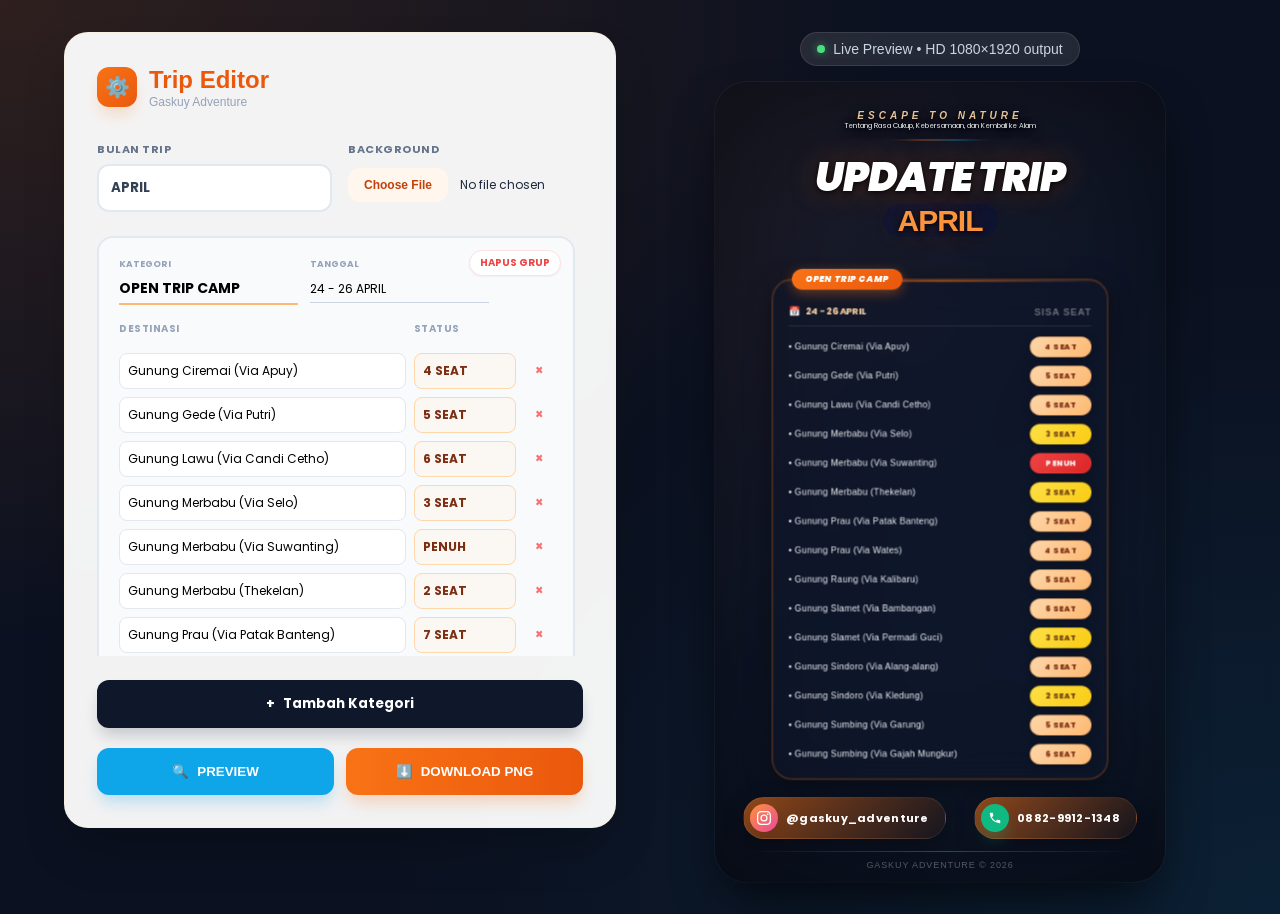
==== commit ec3b1aab: "Update updatestatustrip.html" ====
--- a/data/updatestatustrip.html
+++ b/data/updatestatustrip.html
@@ -4,21 +4,265 @@
   <meta charset="UTF-8">
   <meta name="viewport" content="width=device-width, initial-scale=1.0, maximum-scale=1.0, user-scalable=yes">
   <title>Trip Story Generator Pro • Gaskuy Adventure</title>
-  <script src="https://cdn.tailwindcss.com"></script>
   <script src="https://cdnjs.cloudflare.com/ajax/libs/html-to-image/1.11.1/html-to-image.min.js"></script>
   <style>
     @import url('https://fonts.googleapis.com/css2?family=Poppins:wght@300;400;600;700;800;900&display=swap');
 
-    * { font-family: 'Poppins', sans-serif; box-sizing: border-box; }
+    /* ========== RESET & BASE ========== */
+    * { font-family: 'Poppins', sans-serif; box-sizing: border-box; margin: 0; padding: 0; }
 
     body {
       background: #0b1120;
       background-image: 
         radial-gradient(at 0% 0%, rgba(249, 115, 22, 0.15) 0px, transparent 50%),
         radial-gradient(at 100% 100%, rgba(14, 165, 233, 0.1) 0px, transparent 50%);
-    }
-
-    /* ========== STORY CANVAS: 450x800 (9:16) = IG Story Ratio ========== */
+      min-height: 100vh;
+      display: flex;
+      align-items: center;
+      justify-content: center;
+      padding: 1rem;
+    }
+
+    @media (min-width: 768px) {
+      body { padding: 2rem; }
+    }
+
+    /* ========== LAYOUT UTAMA ========== */
+    .container-main {
+      max-width: 1152px;
+      width: 100%;
+      margin: 0 auto;
+      display: grid;
+      grid-template-columns: 1fr;
+      gap: 2rem;
+    }
+
+    @media (min-width: 1024px) {
+      .container-main {
+        grid-template-columns: 1fr 1fr;
+        gap: 3rem;
+      }
+    }
+
+    /* ========== PANEL EDITOR ========== */
+    .editor-panel {
+      background-color: rgba(255, 255, 255, 0.95);
+      color: #1e293b;
+      padding: 1.5rem;
+      border-radius: 1.5rem;
+      box-shadow: 0 25px 50px -12px rgba(0, 0, 0, 0.25);
+      height: fit-content;
+      border: 1px solid rgba(255, 237, 213, 0.5);
+      backdrop-filter: blur(4px);
+    }
+
+    @media (min-width: 768px) {
+      .editor-panel { padding: 2rem; }
+    }
+
+    .editor-header {
+      display: flex;
+      align-items: center;
+      gap: 0.75rem;
+      margin-bottom: 2rem;
+    }
+
+    .editor-icon {
+      width: 2.5rem;
+      height: 2.5rem;
+      background: linear-gradient(to bottom right, #f97316, #ea580c);
+      border-radius: 0.75rem;
+      display: flex;
+      align-items: center;
+      justify-content: center;
+      box-shadow: 0 10px 15px -3px rgba(249, 115, 22, 0.2);
+      font-size: 1.25rem;
+    }
+
+    .editor-title h2 {
+      font-size: 1.5rem;
+      font-weight: 900;
+      color: #ea580c;
+      line-height: 1.25;
+    }
+
+    .editor-title p {
+      font-size: 0.75rem;
+      color: #94a3b8;
+      font-weight: 500;
+    }
+
+    .form-grid {
+      display: grid;
+      grid-template-columns: 1fr 1fr;
+      gap: 1rem;
+      margin-bottom: 1.5rem;
+    }
+
+    .form-label {
+      display: block;
+      font-size: 11px;
+      font-weight: 700;
+      text-transform: uppercase;
+      color: #64748b;
+      margin-bottom: 0.375rem;
+      letter-spacing: 0.05em;
+    }
+
+    .form-input {
+      width: 100%;
+      border: 2px solid #e2e8f0;
+      padding: 0.75rem;
+      border-radius: 0.75rem;
+      outline: none;
+      font-weight: 700;
+      color: #334155;
+      transition: all 0.2s;
+    }
+
+    .form-input:focus {
+      border-color: #f97316;
+      box-shadow: 0 0 0 4px rgba(249, 115, 22, 0.1);
+    }
+
+    .file-input {
+      width: 100%;
+      font-size: 0.75rem;
+      margin-top: 0.25rem;
+      cursor: pointer;
+    }
+
+    .file-input::-webkit-file-upload-button {
+      margin-right: 0.75rem;
+      padding: 0.625rem 1rem;
+      border-radius: 0.75rem;
+      border: 0;
+      background-color: #fff7ed;
+      color: #c2410c;
+      font-weight: 600;
+      cursor: pointer;
+      transition: background-color 0.2s;
+    }
+
+    .file-input:hover::-webkit-file-upload-button {
+      background-color: #ffedd5;
+    }
+
+    #tripContainer {
+      display: flex;
+      flex-direction: column;
+      gap: 1.25rem;
+      max-height: 420px;
+      overflow-y: auto;
+      padding-right: 0.5rem;
+      margin-bottom: 1.5rem;
+    }
+
+    #tripContainer::-webkit-scrollbar { width: 5px; }
+    #tripContainer::-webkit-scrollbar-track { background: #f1f5f9; border-radius: 8px; }
+    #tripContainer::-webkit-scrollbar-thumb { background: #f97316; border-radius: 8px; }
+
+    /* ========== BUTTONS ========== */
+    .btn-base {
+      width: 100%;
+      border: none;
+      cursor: pointer;
+      font-weight: 700;
+      transition: all 0.25s cubic-bezier(0.4, 0, 0.2, 1);
+      display: flex;
+      align-items: center;
+      justify-content: center;
+      gap: 0.5rem;
+    }
+
+    .btn-add-group {
+      background-color: #0f172a;
+      color: white;
+      padding: 0.875rem;
+      border-radius: 0.75rem;
+      margin-bottom: 1.25rem;
+      box-shadow: 0 10px 15px -3px rgba(15, 23, 42, 0.2);
+    }
+
+    .btn-add-group:hover { background-color: #1e293b; }
+    .btn-add-group span:first-child { transition: transform 0.2s; }
+    .btn-add-group:hover span:first-child { transform: scale(1.1); }
+
+    .action-grid {
+      display: grid;
+      grid-template-columns: 1fr 1fr;
+      gap: 0.75rem;
+    }
+
+    .btn-preview {
+      background-color: #0ea5e9;
+      color: white;
+      padding: 1rem;
+      border-radius: 0.75rem;
+      font-weight: 900;
+      box-shadow: 0 10px 15px -3px rgba(14, 165, 233, 0.25);
+    }
+
+    .btn-preview:hover { background-color: #0284c7; transform: translateY(-2px); }
+
+    .btn-download {
+      background: linear-gradient(to right, #f97316, #ea580c);
+      color: white;
+      padding: 1rem;
+      border-radius: 0.75rem;
+      font-weight: 900;
+      box-shadow: 0 10px 15px -3px rgba(249, 115, 22, 0.25);
+    }
+
+    .btn-download:hover { 
+      background: linear-gradient(to right, #ea580c, #c2410c);
+      transform: translateY(-2px); 
+    }
+
+    .btn-base:active { transform: translateY(0); }
+
+    /* ========== PANEL PREVIEW ========== */
+    .preview-panel {
+      position: sticky;
+      top: 2rem;
+      display: flex;
+      flex-direction: column;
+      align-items: center;
+    }
+
+    .status-badge {
+      display: flex;
+      align-items: center;
+      gap: 0.5rem;
+      margin-bottom: 1rem;
+      background-color: rgba(255, 255, 255, 0.1);
+      backdrop-filter: blur(4px);
+      padding: 0.5rem 1rem;
+      border-radius: 9999px;
+      border: 1px solid rgba(255, 255, 255, 0.1);
+    }
+
+    .pulse-dot {
+      width: 0.5rem;
+      height: 0.5rem;
+      background-color: #4ade80;
+      border-radius: 9999px;
+      box-shadow: 0 0 8px rgba(74, 222, 128, 0.6);
+      animation: pulse 2s cubic-bezier(0.4, 0, 0.6, 1) infinite;
+    }
+
+    @keyframes pulse {
+      0%, 100% { opacity: 1; }
+      50% { opacity: .5; }
+    }
+
+    .status-text {
+      font-size: 0.875rem;
+      color: #cbd5e1;
+      font-weight: 500;
+    }
+
+    /* ========== STORY CANVAS: 450x800 (9:16) ========== */
     .story-canvas {
       width: 450px;
       height: 800px;
@@ -29,9 +273,138 @@
       box-shadow: 
         0 25px 50px -12px rgba(0, 0, 0, 0.7),
         0 0 0 1px rgba(255, 255, 255, 0.05);
-    }
-
-    /* ========== GLASS CARD V2 ========== */
+      display: flex;
+      flex-direction: column;
+      align-items: center;
+      color: white;
+    }
+
+    #previewBg {
+      position: absolute;
+      inset: 0;
+      background-size: cover;
+      background-position: center;
+      transition: all 0.7s;
+    }
+
+    .bg-overlay {
+      position: absolute;
+      inset: 0;
+      background: 
+        linear-gradient(180deg, rgba(11, 17, 32, 0.3) 0%, transparent 30%, transparent 60%, rgba(11, 17, 32, 0.8) 100%),
+        linear-gradient(135deg, rgba(249, 115, 22, 0.08) 0%, transparent 50%, rgba(14, 165, 233, 0.06) 100%);
+      pointer-events: none;
+      z-index: 1;
+    }
+
+    .vignette {
+      position: absolute;
+      inset: 0;
+      box-shadow: inset 0 0 150px rgba(0,0,0,0.5);
+      pointer-events: none;
+      z-index: 2;
+    }
+
+    .content-canvas {
+      position: relative;
+      z-index: 10;
+      width: 100%;
+      height: 100%;
+      display: flex;
+      flex-direction: column;
+      align-items: center;
+      padding: 1.75rem;
+    }
+
+    /* Logo & Header */
+    .header-canvas {
+      display: flex;
+      flex-direction: column;
+      align-items: center;
+      margin-bottom: 0.5rem;
+      flex-shrink: 0;
+    }
+
+    .logo-canvas {
+      height: 3.5rem;
+      margin-bottom: 0.25rem;
+      filter: drop-shadow(0 10px 8px rgba(0, 0, 0, 0.2));
+    }
+
+    .tagline-canvas {
+      font-style: italic;
+      font-size: 10px;
+      letter-spacing: 0.4em;
+      font-weight: 600;
+      text-transform: uppercase;
+      color: rgba(254, 215, 170, 0.9);
+      text-shadow: 0 2px 10px rgba(0, 0, 0, 0.7), 0 1px 3px rgba(0, 0, 0, 0.5);
+    }
+
+    .sub-tagline-canvas {
+      font-size: 7px;
+      color: rgba(255, 255, 255, 0.9);
+      text-shadow: 0 2px 10px rgba(0, 0, 0, 0.7), 0 1px 3px rgba(0, 0, 0, 0.5);
+    }
+
+    .deco-line {
+      width: 6rem;
+      height: 2px;
+      margin-bottom: 1rem;
+      opacity: 0.6;
+      flex-shrink: 0;
+      background: linear-gradient(90deg, transparent, rgba(249, 115, 22, 0.5), rgba(14, 165, 233, 0.5), transparent);
+    }
+
+    .title-canvas {
+      font-size: 2.5rem;
+      font-weight: 900;
+      font-style: italic;
+      letter-spacing: -0.025em;
+      margin-bottom: 1rem;
+      text-align: center;
+      line-height: 1;
+      text-shadow: 0 2px 10px rgba(0, 0, 0, 0.7), 0 1px 3px rgba(0, 0, 0, 0.5), 0 0 30px rgba(249, 115, 22, 0.3);
+      flex-shrink: 0;
+    }
+
+    #displayMonth {
+      color: #fb923c;
+      font-style: normal;
+      font-size: 1.875rem;
+      font-weight: 900;
+      border-radius: 9999px;
+      background-color: rgba(0, 13, 72, 0.31);
+      padding: 0 15px;
+    }
+
+    /* ========== SCALED TRIPS CONTAINER ========== */
+    #tripsOuterWrapper {
+      width: 100%;
+      flex-shrink: 0;
+      padding-top: 16px;
+      box-sizing: border-box;
+      overflow: visible;
+    }
+
+    #displayTrips {
+      width: 100%;
+      transform-origin: top center;
+      will-change: transform;
+      display: flex;
+      flex-direction: column;
+      gap: 1rem;
+    }
+
+    /* ========== TRIP CARD ========== */
+    .card-wrapper {
+      position: relative;
+      width: 100%;
+      flex-shrink: 0;
+      padding-top: 11px;
+      margin-bottom: 20px;
+    }
+
     .trip-card {
       background: rgba(15, 23, 42, 0.55);
       backdrop-filter: blur(20px);
@@ -39,13 +412,13 @@
       border: 2px solid rgba(249, 115, 22, 0.25);
       border-radius: 1.5rem;
       padding: 20px 18px 16px;
-      margin-bottom: 20px;
       box-shadow: 
         0 8px 32px rgba(0, 0, 0, 0.4),
         inset 0 1px 0 rgba(255, 255, 255, 0.05);
       position: relative;
       overflow: visible;
       flex-shrink: 0;
+      text-align: left;
     }
 
     .trip-card::before {
@@ -56,10 +429,9 @@
       background: linear-gradient(90deg, transparent, rgba(249, 115, 22, 0.6), transparent);
     }
 
-    /* ========== BADGE KATEGORI ========== */
     .category-badge {
       position: absolute;
-      top: -11px;
+      top: 0;
       left: 24px;
       background: linear-gradient(135deg, #f97316 0%, #ea580c 100%);
       padding: 4px 16px;
@@ -76,7 +448,62 @@
       z-index: 1000;
     }
 
-    /* ========== SEAT BADGE ========== */
+    .card-header {
+      display: flex;
+      justify-content: space-between;
+      align-items: center;
+      margin-bottom: 0.75rem;
+      border-bottom: 1px solid rgba(255, 255, 255, 0.1);
+      padding-bottom: 0.5rem;
+      margin-top: 0.5rem;
+    }
+
+    .card-date {
+      font-size: 11px;
+      font-weight: 700;
+      letter-spacing: -0.025em;
+      display: flex;
+      align-items: center;
+      gap: 0.375rem;
+      color: #fed7aa;
+    }
+
+    .card-date span { color: #fb923c; }
+
+    .card-label {
+      font-size: 11px;
+      font-weight: 900;
+      text-transform: uppercase;
+      letter-spacing: 0.1em;
+      color: rgba(255, 255, 255, 0.4);
+    }
+
+    .trip-list {
+      list-style: none;
+      display: flex;
+      flex-direction: column;
+      gap: 0.625rem;
+    }
+
+    .trip-item {
+      display: flex;
+      justify-content: space-between;
+      align-items: center;
+      gap: 0.75rem;
+    }
+
+    .trip-name {
+      font-size: 10.5px;
+      font-weight: 500;
+      letter-spacing: 0.025em;
+      white-space: nowrap;
+      overflow: hidden;
+      text-overflow: ellipsis;
+      max-width: 240px;
+      color: #f1f5f9;
+      line-height: 1.25;
+    }
+
     .seat-box {
       border-radius: 999px;
       min-width: 72px;
@@ -117,225 +544,502 @@
       50% { box-shadow: 0 2px 16px rgba(220, 38, 38, 0.6); }
     }
 
-    .shadow-text {
-      text-shadow: 0 2px 10px rgba(0, 0, 0, 0.7), 0 1px 3px rgba(0, 0, 0, 0.5);
-    }
-
-    /* ========== SCROLL EDITOR ========== */
-    #tripContainer::-webkit-scrollbar { width: 5px; }
-    #tripContainer::-webkit-scrollbar-track { background: #f1f5f9; border-radius: 8px; }
-    #tripContainer::-webkit-scrollbar-thumb { background: #f97316; border-radius: 8px; }
-
-    /* ========== BUTTONS ========== */
-    .btn-action {
-      transition: all 0.25s cubic-bezier(0.4, 0, 0.2, 1);
-      letter-spacing: 0.5px;
-    }
-    .btn-action:hover { transform: translateY(-2px); }
-    .btn-action:active { transform: translateY(0); }
-
-    /* ========== FOOTER CHIPS ========== */
+    /* ========== FOOTER CANVAS ========== */
+    .footer-canvas {
+      position: absolute;
+      bottom: 0.75rem;
+      left: 1.75rem;
+      right: 1.75rem;
+      margin-top: 20px;
+    }
+
+    .contact-row {
+      display: flex;
+      justify-content: space-between;
+      align-items: center;
+      gap: 0.75rem;
+    }
+
     .contact-chip {
-      background: linear-gradient(135deg, #f9731690 0%, #ea58090c 100%);
+      background: linear-gradient(135deg, rgba(249, 115, 22, 0.56) 0%, rgba(234, 88, 9, 0.05) 100%);
       backdrop-filter: blur(12px);
       border: 1px solid rgba(255, 255, 255, 0.08);
       box-shadow: 0 4px 20px rgba(0, 0, 0, 0.3);
+      display: flex;
+      align-items: center;
+      gap: 0.5rem;
+      color: white;
+      padding: 0.375rem 1rem 0.375rem 0.375rem;
+      border-radius: 9999px;
+    }
+
+    .chip-icon {
+      border-radius: 9999px;
+      width: 1.75rem;
+      height: 1.75rem;
+      display: flex;
+      align-items: center;
+      justify-content: center;
+      box-shadow: 0 10px 15px -3px rgba(0, 0, 0, 0.1);
+    }
+
+    .icon-ig { background: linear-gradient(to bottom right, #fb923c, #ec4899); }
+    .icon-wa { 
+      background-color: #10b981;
+      box-shadow: 0 10px 15px -3px rgba(16, 185, 129, 0.3);
+    }
+
+    .chip-text {
+      font-size: 11px;
+      font-weight: 700;
+      letter-spacing: 0.025em;
+    }
+
+    .footer-divider {
+      margin-top: 0.75rem;
+      width: 100%;
+      height: 1px;
+      background: linear-gradient(to right, transparent, rgba(249, 115, 22, 0.4), transparent);
+    }
+
+    .copyright {
+      text-align: center;
+      font-size: 9px;
+      color: rgba(255, 255, 255, 0.3);
+      margin-top: 0.5rem;
+      letter-spacing: 0.1em;
+      text-transform: uppercase;
+      font-weight: 500;
+    }
+
+    /* ========== INPUT CARDS IN EDITOR ========== */
+    .input-card {
+      padding: 1.25rem;
+      background-color: #f8fafc;
+      border-radius: 1rem;
+      border: 2px solid #e2e8f0;
+      position: relative;
+      transition: all 0.2s;
+    }
+
+    .input-card:hover {
+      border-color: #fdba74;
+      box-shadow: 0 4px 6px -1px rgba(0, 0, 0, 0.1);
+    }
+
+    .btn-remove-group {
+      position: absolute;
+      top: 0.75rem;
+      right: 0.75rem;
+      color: #ef4444;
+      font-weight: 700;
+      font-size: 10px;
+      background-color: white;
+      padding: 0.25rem 0.625rem;
+      border-radius: 9999px;
+      box-shadow: 0 1px 2px rgba(0,0,0,0.05);
+      border: 1px solid #fee2e2;
+      cursor: pointer;
+      transition: all 0.2s;
+    }
+
+    .btn-remove-group:hover {
+      color: #b91c1c;
+      border-color: #fecaca;
+    }
+
+    .input-card-header {
+      display: grid;
+      grid-template-columns: 1fr 1fr;
+      gap: 0.75rem;
+      margin-bottom: 1rem;
+      padding-right: 4rem;
+    }
+
+    .input-mini-label {
+      font-size: 9px;
+      font-weight: 700;
+      text-transform: uppercase;
+      color: #94a3b8;
+      margin-bottom: 0.25rem;
+      display: block;
+    }
+
+    .input-title {
+      font-weight: 700;
+      font-size: 0.875rem;
+      border: none;
+      border-bottom: 2px solid #fdba74;
+      background: transparent;
+      text-transform: uppercase;
+      outline: none;
+      width: 100%;
+      padding-bottom: 0.25rem;
+      transition: border-color 0.2s;
+    }
+
+    .input-title:focus { border-color: #f97316; }
+
+    .input-date {
+      font-size: 0.75rem;
+      border: none;
+      border-bottom: 1px solid #cbd5e1;
+      background: transparent;
+      outline: none;
+      width: 100%;
+      padding-bottom: 0.25rem;
+      transition: border-color 0.2s;
+    }
+
+    .input-date:focus { border-color: #94a3b8; }
+
+    .items-container {
+      display: flex;
+      flex-direction: column;
+      gap: 0.5rem;
+    }
+
+    .items-header {
+      display: grid;
+      grid-template-columns: repeat(12, 1fr);
+      gap: 0.5rem;
+      margin-bottom: 0.5rem;
+      font-size: 10px;
+      font-weight: 700;
+      color: #94a3b8;
+      text-transform: uppercase;
+      letter-spacing: 0.05em;
+    }
+
+    .item-row {
+      display: grid;
+      grid-template-columns: repeat(12, 1fr);
+      gap: 0.5rem;
+      align-items: center;
+    }
+
+    .input-item-name {
+      grid-column: span 8;
+      font-size: 0.75rem;
+      border: 1px solid #e2e8f0;
+      padding: 0.5rem;
+      border-radius: 0.5rem;
+      outline: none;
+      background: white;
+      transition: all 0.2s;
+    }
+
+    .input-item-name:focus { border-color: #fb923c; box-shadow: 0 0 0 2px rgba(249, 115, 22, 0.1); }
+
+    .input-item-seat {
+      grid-column: span 3;
+      font-size: 0.75rem;
+      border: 1px solid #fed7aa;
+      padding: 0.5rem;
+      border-radius: 0.5rem;
+      background-color: rgba(255, 247, 237, 0.5);
+      font-weight: 700;
+      color: #7c2d12;
+      outline: none;
+    }
+
+    .btn-remove-item {
+      grid-column: span 1;
+      color: #f87171;
+      font-weight: 700;
+      border-radius: 0.5rem;
+      height: 2rem;
+      display: flex;
+      align-items: center;
+      justify-content: center;
+      background: none;
+      border: none;
+      cursor: pointer;
+      transition: all 0.2s;
+    }
+
+    .btn-remove-item:hover { color: #dc2626; background-color: #fef2f2; }
+
+    .btn-add-item {
+      margin-top: 1rem;
+      font-size: 0.75rem;
+      font-weight: 700;
+      color: #0284c7;
+      display: flex;
+      align-items: center;
+      gap: 0.375rem;
+      background: none;
+      border: none;
+      cursor: pointer;
+      transition: all 0.2s;
+    }
+
+    .btn-add-item:hover { color: #0369a1; }
+
+    .btn-add-item span:first-child {
+      background-color: #e0f2fe;
+      color: #0284c7;
+      border-radius: 9999px;
+      width: 1.25rem;
+      height: 1.25rem;
+      display: flex;
+      align-items: center;
+      justify-content: center;
+      font-size: 10px;
     }
 
     /* ========== MODAL ========== */
-    #modal { backdrop-filter: blur(8px); }
-
-    /* ========== BACKGROUND OVERLAY ========== */
-    .bg-overlay {
+    #modal {
+      position: fixed;
+      inset: 0;
+      background-color: rgba(0, 0, 0, 0.9);
+      display: none;
+      align-items: center;
+      justify-content: center;
+      z-index: 50;
+      padding: 1.5rem;
+      backdrop-filter: blur(8px);
+    }
+
+    #modal.flex { display: flex; }
+
+    .modal-container {
+      max-width: 24rem;
+      width: 100%;
+    }
+
+    #modalContent {
+      border-radius: 1rem;
+      overflow: hidden;
+      border: 2px solid rgba(255, 255, 255, 0.2);
+      box-shadow: 0 25px 50px -12px rgba(0, 0, 0, 0.5);
+    }
+
+    #modalContent img { width: 100%; display: block; }
+
+    .btn-close-modal {
+      width: 100%;
+      margin-top: 1rem;
+      background-color: rgba(255, 255, 255, 0.1);
+      backdrop-filter: blur(4px);
+      border: 1px solid rgba(255, 255, 255, 0.2);
+      color: white;
+      font-weight: 700;
+      padding: 0.75rem;
+      border-radius: 0.75rem;
+      cursor: pointer;
+      transition: background-color 0.2s;
+    }
+
+    .btn-close-modal:hover { background-color: rgba(255, 255, 255, 0.2); }
+
+    /* ========== LOADER ========== */
+    #loader {
+      position: fixed;
+      inset: 0;
+      background-color: rgba(0, 0, 0, 0.6);
+      backdrop-filter: blur(4px);
+      display: none;
+      align-items: center;
+      justify-content: center;
+      z-index: 9999;
+      transition: all 0.3s;
+    }
+
+    #loader.flex { display: flex; }
+
+    .loader-card {
+      display: flex;
+      flex-direction: column;
+      align-items: center;
+      gap: 1rem;
+      padding: 2rem;
+      border-radius: 1.5rem;
+      background-color: rgba(15, 23, 42, 0.8);
+      border: 1px solid rgba(255, 255, 255, 0.1);
+      box-shadow: 0 25px 50px -12px rgba(0, 0, 0, 0.5);
+    }
+
+    .spinner-container {
+      position: relative;
+      width: 4rem;
+      height: 4rem;
+    }
+
+    .spinner-bg {
       position: absolute;
       inset: 0;
-      background: 
-        linear-gradient(180deg, rgba(11, 17, 32, 0.3) 0%, transparent 30%, transparent 60%, rgba(11, 17, 32, 0.8) 100%),
-        linear-gradient(135deg, rgba(249, 115, 22, 0.08) 0%, transparent 50%, rgba(14, 165, 233, 0.06) 100%);
-      pointer-events: none;
-      z-index: 1;
-    }
-
-    .vignette {
+      border: 4px solid rgba(249, 115, 22, 0.2);
+      border-radius: 9999px;
+    }
+
+    .spinner-active {
       position: absolute;
       inset: 0;
-      box-shadow: inset 0 0 150px rgba(0,0,0,0.5);
-      pointer-events: none;
-      z-index: 2;
-    }
-
-    .deco-line {
-      height: 2px;
-      background: linear-gradient(90deg, transparent, rgba(249, 115, 22, 0.5), rgba(14, 165, 233, 0.5), transparent);
-    }
-
-    .glow-text {
-      text-shadow: 0 0 30px rgba(249, 115, 22, 0.3);
-    }
-
-    /* ========== SCALED TRIPS CONTAINER ========== */
-/* Wrapper luar TIDAK diskalakan, hanya memberi ruang */
-#tripsOuterWrapper {
-  padding-top: 16px;
-  box-sizing: border-box;
-  overflow: visible;
-}
-
-/* Kontainer kartu yang akan diskalakan */
-#displayTrips {
-  width: 100%;
-  transform-origin: top center;
-  will-change: transform;
-  overflow: visible !important; /* agar badge tetap terlihat */
-  box-sizing: border-box;
-}
+      border: 4px solid transparent;
+      border-top-color: #f97316;
+      border-radius: 9999px;
+      animation: spin 1s linear infinite;
+    }
+
+    @keyframes spin {
+      from { transform: rotate(0deg); }
+      to { transform: rotate(360deg); }
+    }
+
+    .loader-text {
+      text-align: center;
+    }
+
+    .loader-text p:first-child {
+      color: white;
+      font-weight: 700;
+      letter-spacing: 0.1em;
+      font-size: 0.875rem;
+      text-transform: uppercase;
+    }
+
+    .loader-text p:last-child {
+      color: rgba(255, 255, 255, 0.4);
+      font-size: 10px;
+      margin-top: 0.25rem;
+      font-weight: 500;
+    }
+    
+    .hidden { display: none !important; }
   </style>
-<base target="_blank">
 </head>
-<body class="min-h-screen p-4 md:p-8 flex items-center justify-center">
-
-  <div class="max-w-6xl w-full mx-auto grid grid-cols-1 lg:grid-cols-2 gap-8 lg:gap-12">
+<body>
+
+  <div class="container-main">
 
     <!-- ========== PANEL EDITOR ========== -->
-    <div class="bg-white/95 text-slate-800 p-6 md:p-8 rounded-3xl shadow-2xl h-fit border border-orange-100/50 backdrop-blur-sm">
-      <div class="flex items-center gap-3 mb-8">
-        <div class="w-10 h-10 bg-gradient-to-br from-orange-500 to-orange-600 rounded-xl flex items-center justify-center shadow-lg shadow-orange-500/20">
-          <span class="text-xl">⚙️</span>
+    <div class="editor-panel">
+      <div class="editor-header">
+        <div class="editor-icon">
+          <span>⚙️</span>
+        </div>
+        <div class="editor-title">
+          <h2>Trip Editor</h2>
+          <p>Gaskuy Adventure</p>
+        </div>
+      </div>
+
+      <div class="form-grid">
+        <div>
+          <label class="form-label">Bulan Trip</label>
+          <input type="text" id="inputMonth" value="APRIL" class="form-input">
         </div>
         <div>
-          <h2 class="text-2xl font-black text-orange-600 leading-tight">Trip Editor</h2>
-          <p class="text-xs text-slate-400 font-medium">Gaskuy Adventure</p>
+          <label class="form-label">Background</label>
+          <input type="file" id="bgUpload" accept="image/*" class="file-input">
         </div>
       </div>
 
-      <div class="grid grid-cols-2 gap-4 mb-6">
-        <div>
-          <label class="block text-[11px] font-bold uppercase text-slate-500 mb-1.5 tracking-wider">Bulan Trip</label>
-          <input type="text" id="inputMonth" value="APRIL" 
-            class="w-full border-2 border-slate-200 p-3 rounded-xl focus:border-orange-500 focus:ring-4 focus:ring-orange-500/10 outline-none font-bold text-slate-700 transition-all">
-        </div>
-        <div>
-          <label class="block text-[11px] font-bold uppercase text-slate-500 mb-1.5 tracking-wider">Background</label>
-          <input type="file" id="bgUpload" accept="image/*" 
-            class="w-full text-xs mt-1 file:mr-3 file:py-2.5 file:px-4 file:rounded-xl file:border-0 file:bg-orange-50 file:text-orange-700 file:font-semibold hover:file:bg-orange-100 cursor-pointer transition-colors">
-        </div>
-      </div>
-
-      <div id="tripContainer" class="space-y-5 max-h-[420px] overflow-y-auto pr-2 mb-6"></div>
-
-      <button onclick="addTripGroup()" 
-        class="w-full bg-slate-900 text-white py-3.5 rounded-xl font-bold hover:bg-slate-800 transition-all mb-5 flex items-center justify-center gap-2 shadow-lg shadow-slate-900/20 group">
-        <span class="group-hover:scale-110 transition-transform">+</span>
+      <div id="tripContainer"></div>
+
+      <button onclick="addTripGroup()" class="btn-base btn-add-group">
+        <span>+</span>
         <span>Tambah Kategori</span>
       </button>
 
-      <div class="grid grid-cols-2 gap-3">
-        <button onclick="generatePreview()" 
-          class="btn-action bg-sky-500 text-white py-4 rounded-xl font-black hover:bg-sky-600 shadow-lg shadow-sky-500/25 flex items-center justify-center gap-2">
+      <div class="action-grid">
+        <button onclick="generatePreview()" class="btn-base btn-preview">
           <span>🔍</span> PREVIEW
         </button>
-        <button onclick="downloadImage()" 
-          class="btn-action bg-gradient-to-r from-orange-500 to-orange-600 text-white py-4 rounded-xl font-black hover:from-orange-600 hover:to-orange-700 shadow-lg shadow-orange-500/25 flex items-center justify-center gap-2">
+        <button onclick="downloadImage()" class="btn-base btn-download">
           <span>⬇️</span> DOWNLOAD PNG
         </button>
       </div>
     </div>
 
     <!-- ========== AREA PREVIEW (CANVAS) ========== -->
-    <div class="sticky top-8 flex flex-col items-center">
-      <div class="flex items-center gap-2 mb-4 bg-white/10 backdrop-blur-md px-4 py-2 rounded-full border border-white/10">
-        <span class="w-2 h-2 bg-green-400 rounded-full animate-pulse shadow-[0_0_8px_rgba(74,222,128,0.6)]"></span>
-        <p class="text-sm text-slate-300 font-medium">Live Preview • HD 1080×1920 output</p>
+    <div class="preview-panel">
+      <div class="status-badge">
+        <span class="pulse-dot"></span>
+        <p class="status-text">Live Preview • HD 1080×1920 output</p>
       </div>
 
-      <div id="captureArea" class="story-canvas flex flex-col items-center text-white relative">
+      <div id="captureArea" class="story-canvas">
         <!-- Background dinamis -->
-        <div id="previewBg" class="absolute inset-0 bg-cover bg-center transition-all duration-700" 
-          style="background-image: url('https://images.unsplash.com/photo-1464822759023-fed622ff2c3b?q=80&w=1000');"></div>
+        <div id="previewBg" style="background-image: url('https://images.unsplash.com/photo-1464822759023-fed622ff2c3b?q=80&w=1000');"></div>
 
         <div class="bg-overlay"></div>
         <div class="vignette"></div>
 
         <!-- Konten utama -->
-        <div class="relative z-10 w-full h-full flex flex-col items-center px-7 py-7">
+        <div class="content-canvas">
 
           <!-- Logo & Tagline -->
-          <div class="flex flex-col items-center mb-2 flex-shrink-0">
+          <div class="header-canvas">
             <img id="previewLogo" crossorigin="anonymous" src="https://i.ibb.co.com/whW1vJnS/LOGO-GSKY.png" alt="Gaskuy Adventure" 
-              class="h-14 mb-1 drop-shadow-lg" onerror="this.style.display='none'">
-            <p class="italic text-[10px] tracking-[0.4em] font-semibold uppercase text-orange-200/90 shadow-text">
-              Escape to Nature
-            </p>
-            <p class="text-[7px] text-white-200/90 shadow-text">
-              Tentang Rasa Cukup, Kebersamaan, dan Kembali ke Alam
-            </p>
+              class="logo-canvas" onerror="this.style.display='none'">
+            <p class="tagline-canvas">Escape to Nature</p>
+            <p class="sub-tagline-canvas">Tentang Rasa Cukup, Kebersamaan, dan Kembali ke Alam</p>
           </div>
 
-          <div class="deco-line w-24 mb-4 opacity-60 flex-shrink-0"></div>
+          <div class="deco-line"></div>
 
           <!-- Judul utama -->
-          <h1 class="text-[2.5rem] font-black italic tracking-tight mb-4 shadow-text text-center leading-none glow-text flex-shrink-0">
+          <h1 class="title-canvas">
             UPDATE TRIP<br>
-            <span id="displayMonth" class="text-orange-400 not-italic text-3xl font-black rounded-full" style="background-color: #000d4850; padding-right: 15px; padding-left: 15px;">APRIL</span>
+            <span id="displayMonth">APRIL</span>
           </h1>
 
           <!-- Daftar kartu trip (dinamis, auto-scale) -->
-<!-- WRAPPER statis dengan padding-top untuk badge -->
-<div id="tripsOuterWrapper" class="w-full flex-shrink-0" style="padding-top: 16px;">
-  <div id="displayTrips" class="w-full space-y-4" style="transform-origin: top center;"></div>
-</div>
-
+          <div id="tripsOuterWrapper">
+            <div id="displayTrips"></div>
+          </div>
 
           <!-- ========== FOOTER ========== -->
-    <!-- FOOTER ABSOLUT - selalu di bawah -->
-    <div id="storyFooter" class="absolute bottom-3 left-7 right-7" style="margin-top: 20px;">
-        <div class="flex justify-between items-center gap-3">
-            <div class="contact-chip flex items-center gap-2 text-white pl-1.5 pr-4 py-1.5 rounded-full">
-                <span class="bg-gradient-to-br from-orange-400 to-pink-500 text-white rounded-full w-7 h-7 flex items-center justify-center shadow-lg">
-                    <svg class="w-3.5 h-3.5 fill-white" viewBox="0 0 24 24">
-                        <path d="M12 2.163c3.204 0 3.584.012 4.85.07 3.252.148 4.771 1.691 4.919 4.919.058 1.265.069 1.645.069 4.849 0 3.205-.012 3.584-.069 4.849-.149 3.225-1.664 4.771-4.919 4.919-1.266.058-1.644.07-4.85.07-3.204 0-3.584-.012-4.849-.07-3.26-.149-4.771-1.699-4.919-4.92-.058-1.265-.07-1.644-.07-4.849 0-3.204.013-3.583.07-4.849.149-3.227 1.664-4.771 4.919-4.919 1.266-.057 1.645-.069 4.849-.069zM12 0C8.741 0 8.333.014 7.053.072 2.695.272.273 2.69.073 7.052.014 8.333 0 8.741 0 12c0 3.259.014 3.668.072 4.948.2 4.358 2.618 6.78 6.98 6.98C8.333 23.986 8.741 24 12 24c3.259 0 3.668-.014 4.948-.072 4.354-.2 6.782-2.618 6.979-6.98.059-1.28.073-1.689.073-4.948 0-3.259-.014-3.667-.072-4.947-.196-4.354-2.617-6.78-6.979-6.98C15.668.014 15.259 0 12 0zm0 5.838a6.162 6.162 0 100 12.324 6.162 6.162 0 000-12.324zM12 16a4 4 0 110-8 4 4 0 010 8zm6.406-11.845a1.44 1.44 0 100 2.881 1.44 1.44 0 000-2.881z"/>
-                    </svg>
+          <div id="storyFooter" class="footer-canvas">
+            <div class="contact-row">
+              <div class="contact-chip">
+                <span class="chip-icon icon-ig">
+                  <svg style="width: 0.875rem; height: 0.875rem; fill: white;" viewBox="0 0 24 24">
+                    <path d="M12 2.163c3.204 0 3.584.012 4.85.07 3.252.148 4.771 1.691 4.919 4.919.058 1.265.069 1.645.069 4.849 0 3.205-.012 3.584-.069 4.849-.149 3.225-1.664 4.771-4.919 4.919-1.266.058-1.644.07-4.85.07-3.204 0-3.584-.012-4.849-.07-3.26-.149-4.771-1.699-4.919-4.92-.058-1.265-.07-1.644-.07-4.849 0-3.204.013-3.583.07-4.849.149-3.227 1.664-4.771 4.919-4.919 1.266-.057 1.645-.069 4.849-.069zM12 0C8.741 0 8.333.014 7.053.072 2.695.272.273 2.69.073 7.052.014 8.333 0 8.741 0 12c0 3.259.014 3.668.072 4.948.2 4.358 2.618 6.78 6.98 6.98C8.333 23.986 8.741 24 12 24c3.259 0 3.668-.014 4.948-.072 4.354-.2 6.782-2.618 6.979-6.98.059-1.28.073-1.689.073-4.948 0-3.259-.014-3.667-.072-4.947-.196-4.354-2.617-6.78-6.979-6.98C15.668.014 15.259 0 12 0zm0 5.838a6.162 6.162 0 100 12.324 6.162 6.162 0 000-12.324zM12 16a4 4 0 110-8 4 4 0 010 8zm6.406-11.845a1.44 1.44 0 100 2.881 1.44 1.44 0 000-2.881z"/>
+                  </svg>
                 </span>
-                <span class="text-[11px] font-bold tracking-wide">@gaskuy_adventure</span>
+                <span class="chip-text">@gaskuy_adventure</span>
+              </div>
+              <div class="contact-chip">
+                <span class="chip-icon icon-wa">
+                  <svg style="width: 0.875rem; height: 0.875rem; fill: white;" viewBox="0 0 24 24">
+                    <path d="M6.62 10.79a15.05 15.05 0 006.59 6.59l2.2-2.2a1 1 0 011.01-.24 11.36 11.36 0 003.58.57 1 1 0 011 1V20a1 1 0 01-1 1A17 17 0 013 4a1 1 0 011-1h3.5a1 1 0 011 1 11.36 11.36 0 00.57 3.58 1 1 0 01-.25 1.01l-2.2 2.2z"/>
+                  </svg>
+                </span>
+                <span class="chip-text">0882-9912-1348</span>
+              </div>
             </div>
-            <div class="contact-chip flex items-center gap-2 text-white pl-1.5 pr-4 py-1.5 rounded-full">
-                <span class="bg-emerald-500 text-white rounded-full w-7 h-7 flex items-center justify-center shadow-lg shadow-emerald-500/30">
-                    <svg class="w-3.5 h-3.5 fill-white" viewBox="0 0 24 24">
-                        <path d="M6.62 10.79a15.05 15.05 0 006.59 6.59l2.2-2.2a1 1 0 011.01-.24 11.36 11.36 0 003.58.57 1 1 0 011 1V20a1 1 0 01-1 1A17 17 0 013 4a1 1 0 011-1h3.5a1 1 0 011 1 11.36 11.36 0 00.57 3.58 1 1 0 01-.25 1.01l-2.2 2.2z"/>
-                    </svg>
-                </span>
-                <span class="text-[11px] font-bold tracking-wide">0882-9912-1348</span>
-            </div>
-        </div>
-        <div class="mt-3 w-full h-px bg-gradient-to-r from-transparent via-orange-400/40 to-transparent"></div>
-        <p class="text-center text-[9px] text-white/30 mt-2 tracking-widest uppercase font-medium">Gaskuy Adventure © 2026</p>
-    </div>
-</div>
+            <div class="footer-divider"></div>
+            <p class="copyright">Gaskuy Adventure © 2026</p>
+          </div>
         </div>
       </div>
     </div>
   </div>
 
   <!-- Modal -->
-  <div id="modal" class="fixed inset-0 bg-black/90 hidden items-center justify-center z-50 p-6">
-    <div class="max-w-sm w-full">
-      <div id="modalContent" class="rounded-2xl overflow-hidden border-2 border-white/20 shadow-2xl"></div>
-      <button onclick="closeModal()" class="w-full mt-4 bg-white/10 backdrop-blur-md border border-white/20 text-white font-bold py-3 rounded-xl hover:bg-white/20 transition">TUTUP</button>
+  <div id="modal">
+    <div class="modal-container">
+      <div id="modalContent"></div>
+      <button onclick="closeModal()" class="btn-close-modal">TUTUP</button>
     </div>
   </div>
 
-<div id="loader" class="fixed inset-0 bg-black/60 backdrop-blur-sm hidden items-center justify-center z-[9999] transition-all duration-300">
-  <div class="flex flex-col items-center gap-4 p-8 rounded-3xl bg-slate-900/80 border border-white/10 shadow-2xl">
-    <div class="relative w-16 h-16">
-      <div class="absolute inset-0 border-4 border-orange-500/20 rounded-full"></div>
-      <div class="absolute inset-0 border-4 border-t-orange-500 rounded-full animate-spin"></div>
-    </div>
-    <div class="text-center">
-      <p class="text-white font-bold tracking-widest text-sm uppercase">Sedang Memproses...</p>
-      <p class="text-white/40 text-[10px] mt-1 font-medium">Sabar ya, lagi bikin gambar HD buat kamu</p>
+  <!-- Loader -->
+  <div id="loader">
+    <div class="loader-card">
+      <div class="spinner-container">
+        <div class="spinner-bg"></div>
+        <div class="spinner-active"></div>
+      </div>
+      <div class="loader-text">
+        <p>Sedang Memproses...</p>
+        <p>Sabar ya, lagi bikin gambar HD buat kamu</p>
+      </div>
     </div>
   </div>
-</div>
 
   <script>
     let trips = [
@@ -362,99 +1066,96 @@
       }
     ];
 
-// 1. Pastikan fungsi pendukung ada di paling atas agar terbaca duluan
-const toggleLoader = (show) => {
-  const loader = document.getElementById('loader');
-  if (!loader) return; // Mencegah error jika HTML loader lupa dicopy
-  if (show) {
-    loader.classList.remove('hidden');
-    loader.classList.add('flex');
-  } else {
-    loader.classList.remove('flex');
-    loader.classList.add('hidden');
-  }
-};
-
-// Fungsi pembantu untuk membersihkan teks
-function escapeHtml(text) {
-  return String(text).replace(/[&<>"]/g, (m) => ({
-    '&': '&amp;', '<': '&lt;', '>': '&gt;', '"': '&quot;'
-  }[m]));
-}
-
-// 2. Fungsi Utama Preview
-async function generatePreview() {
-  const node = document.getElementById('captureArea');
-  const modalContent = document.getElementById('modalContent');
-  
-  if (!node || !modalContent) {
-    alert("Error: Elemen captureArea atau modal tidak ditemukan!");
-    return;
-  }
-
-  toggleLoader(true); // Munculkan spinner
-
-  try {
-    // Beri waktu 200ms agar browser merender spinner-nya dulu
-    await new Promise(r => setTimeout(r, 200));
-
-    // Pastikan memanggil 'htmlToImage' dengan benar
-    const dataUrl = await htmlToImage.toPng(node, {
-      pixelRatio: 2,
-      cacheBust: true,
-      skipFonts: false,
-    });
-
-    if (!dataUrl) throw new Error("Gagal menghasilkan gambar (DataURL kosong)");
-
-    const img = new Image();
-    img.src = dataUrl;
-    img.className = "w-full rounded-lg";
-    
-    modalContent.innerHTML = '';
-    modalContent.appendChild(img);
-    
-    document.getElementById('modal').classList.replace('hidden', 'flex');
-
-  } catch (error) {
-    console.error("Detail Error:", error);
-    alert("Gagal Preview: " + error.message);
-  } finally {
-    toggleLoader(false); // Matikan spinner
-  }
-}
-
-// 3. Fungsi Utama Download
-async function downloadImage() {
-  const node = document.getElementById('captureArea');
-  if (!node) return;
-
-  toggleLoader(true);
-
-  try {
-    await new Promise(r => setTimeout(r, 200));
-
-    const dataUrl = await htmlToImage.toPng(node, {
-      pixelRatio: 3, // Kualitas lebih tinggi untuk download
-      cacheBust: true
-    });
-
-    const month = document.getElementById('inputMonth').value || 'TRIP';
-    const link = document.createElement('a');
-    link.download = `Gaskuy-Update-${month}.png`;
-    link.href = dataUrl;
-    link.click();
-
-  } catch (error) {
-    console.error("Detail Error:", error);
-    alert("Gagal Download: " + error.message);
-  } finally {
-    toggleLoader(false);
-  }
-}
-
-// Fungsi render dan data lainnya tetap sama seperti sebelumnya...
-// (Pastikan sisa fungsi seperti addTripGroup, renderInputs, dll ada di bawah sini)
+    const toggleLoader = (show) => {
+      const loader = document.getElementById('loader');
+      if (!loader) return;
+      if (show) {
+        loader.classList.add('flex');
+      } else {
+        loader.classList.remove('flex');
+      }
+    };
+
+    function escapeHtml(text) {
+      return String(text).replace(/[&<>"]/g, (m) => ({
+        '&': '&amp;', '<': '&lt;', '>': '&gt;', '"': '&quot;'
+      }[m]));
+    }
+
+    async function generatePreview() {
+      const node = document.getElementById('captureArea');
+      const modalContent = document.getElementById('modalContent');
+      
+      if (!node || !modalContent) {
+        alert("Error: Elemen captureArea atau modal tidak ditemukan!");
+        return;
+      }
+
+      toggleLoader(true);
+
+      try {
+        await new Promise(r => setTimeout(r, 200));
+
+        const dataUrl = await htmlToImage.toPng(node, {
+          pixelRatio: 2,
+          cacheBust: true,
+          skipFonts: false,
+        });
+
+        if (!dataUrl) throw new Error("Gagal menghasilkan gambar (DataURL kosong)");
+
+        const img = new Image();
+        img.src = dataUrl;
+        
+        modalContent.innerHTML = '';
+        modalContent.appendChild(img);
+        
+        document.getElementById('modal').classList.add('flex');
+
+      } catch (error) {
+        console.error("Detail Error:", error);
+        alert("Gagal Preview: " + error.message);
+      } finally {
+        toggleLoader(false);
+      }
+    }
+
+    async function downloadImage() {
+      const node = document.getElementById('captureArea');
+      if (!node) return;
+
+      toggleLoader(true);
+
+      const originalRadius = node.style.borderRadius;
+      const originalShadow = node.style.boxShadow;
+      
+      node.style.borderRadius = '0';
+      node.style.boxShadow = 'none';
+
+      try {
+        await new Promise(r => setTimeout(r, 200));
+
+        const dataUrl = await htmlToImage.toPng(node, {
+          pixelRatio: 3,
+          cacheBust: true,
+          backgroundColor: '#0b1120' 
+        });
+
+        const month = document.getElementById('inputMonth').value || 'TRIP';
+        const link = document.createElement('a');
+        link.download = `Gaskuy-Update-${month}.png`;
+        link.href = dataUrl;
+        link.click();
+
+      } catch (error) {
+        console.error("Detail Error:", error);
+        alert("Gagal Download: " + error.message);
+      } finally {
+        node.style.borderRadius = originalRadius;
+        node.style.boxShadow = originalShadow;
+        toggleLoader(false);
+      }
+    }
 
     function renderInputs() {
       const container = document.getElementById('tripContainer');
@@ -462,57 +1163,46 @@
 
       trips.forEach((trip, tIdx) => {
         const card = document.createElement('div');
-        card.className = "p-5 bg-slate-50 rounded-2xl border-2 border-slate-200 relative hover:border-orange-300 transition-all hover:shadow-md";
+        card.className = "input-card";
         card.innerHTML = `
-          <button onclick="removeTrip(${tIdx})" class="absolute top-3 right-3 text-red-500 hover:text-red-700 font-bold text-[10px] bg-white px-2.5 py-1 rounded-full shadow-sm border border-red-100 hover:border-red-300 transition">HAPUS GRUP</button>
-
-          <div class="grid grid-cols-2 gap-3 mb-4 pr-16">
+          <button onclick="removeTrip(${tIdx})" class="btn-remove-group">HAPUS GRUP</button>
+
+          <div class="input-card-header">
             <div>
-              <label class="text-[9px] font-bold uppercase text-slate-400 mb-1 block">Kategori</label>
+              <label class="input-mini-label">Kategori</label>
               <input type="text" oninput="updateTripData(${tIdx}, 'title', this.value)" value="${escapeHtml(trip.title)}" 
-                class="font-bold text-sm border-b-2 border-orange-300 bg-transparent uppercase outline-none placeholder-slate-400 w-full pb-1 focus:border-orange-500 transition-colors" placeholder="Nama Kategori">
+                class="input-title" placeholder="Nama Kategori">
             </div>
             <div>
-              <label class="text-[9px] font-bold uppercase text-slate-400 mb-1 block">Tanggal</label>
+              <label class="input-mini-label">Tanggal</label>
               <input type="text" oninput="updateTripData(${tIdx}, 'date', this.value)" value="${escapeHtml(trip.date)}" 
-                class="text-xs border-b border-slate-300 bg-transparent outline-none placeholder-slate-400 w-full pb-1 focus:border-orange-400 transition-colors" placeholder="Tanggal">
+                class="input-date" placeholder="Tanggal">
             </div>
           </div>
 
-          <div class="space-y-2" id="items-${tIdx}">
-            <div class="grid grid-cols-12 gap-2 mb-2 text-[10px] font-bold text-slate-400 uppercase tracking-wider">
-              <div class="col-span-8">Destinasi</div>
-              <div class="col-span-3">Status</div>
+          <div class="items-container" id="items-${tIdx}">
+            <div class="items-header">
+              <div style="grid-column: span 8;">Destinasi</div>
+              <div style="grid-column: span 3;">Status</div>
             </div>
             ${trip.items.map((item, iIdx) => `
-              <div class="grid grid-cols-12 gap-2 items-center group">
+              <div class="item-row">
                 <input type="text" placeholder="Nama Gunung" oninput="updateItemData(${tIdx}, ${iIdx}, 'name', this.value)" value="${escapeHtml(item.name)}" 
-                  class="col-span-8 text-xs border border-slate-200 p-2 rounded-lg focus:border-orange-400 focus:ring-2 focus:ring-orange-500/10 outline-none transition-all bg-white">
+                  class="input-item-name">
                 <input type="text" placeholder="Sisa" oninput="updateItemData(${tIdx}, ${iIdx}, 'seat', this.value)" value="${escapeHtml(item.seat)}" 
-                  class="col-span-3 text-xs border border-orange-200 p-2 rounded-lg bg-orange-50/50 font-bold text-orange-900 focus:border-orange-400 focus:ring-2 focus:ring-orange-500/10 outline-none transition-all">
-                <button onclick="removeItem(${tIdx}, ${iIdx})" 
-                  class="col-span-1 text-red-400 font-bold hover:text-red-600 hover:bg-red-50 rounded-lg h-8 transition flex items-center justify-center">×</button>
+                  class="input-item-seat">
+                <button onclick="removeItem(${tIdx}, ${iIdx})" class="btn-remove-item">×</button>
               </div>
             `).join('')}
           </div>
-          <button onclick="addItem(${tIdx})" class="mt-4 text-xs font-bold text-sky-600 hover:text-sky-700 flex items-center gap-1.5 hover:gap-2 transition-all">
-            <span class="bg-sky-100 text-sky-600 rounded-full w-5 h-5 flex items-center justify-center text-[10px]">+</span>
+          <button onclick="addItem(${tIdx})" class="btn-add-item">
+            <span>+</span>
             <span>Tambah Destinasi</span>
           </button>
         `;
         container.appendChild(card);
       });
       updatePreview();
-    }
-
-    function escapeHtml(text) {
-      return String(text).replace(/[&<>"]/g, function(m) {
-        if (m === '&') return '&amp;';
-        if (m === '<') return '&lt;';
-        if (m === '>') return '&gt;';
-        if (m === '"') return '&quot;';
-        return m;
-      });
     }
 
     function getSeatClass(seatText) {
@@ -526,7 +1216,6 @@
       return 'seat-available';
     }
 
-    // ========== AUTO SCALE LOGIC ==========
     function updatePreview() {
       document.getElementById('displayMonth').innerText = document.getElementById('inputMonth').value || 'APRIL';
 
@@ -534,91 +1223,70 @@
       display.innerHTML = '';
       display.style.transform = 'none';
 
-    trips.forEach(trip => {
-      // 1. Buat elemen wrapper baru
-      const cardWrapper = document.createElement('div');
-      cardWrapper.className = "relative w-full flex-shrink-0";
-      // Kita beri ruang atas 11px, dan pindahkan jarak antar kartu ke wrapper
-      cardWrapper.style.paddingTop = "11px";
-      cardWrapper.style.marginBottom = "20px";
-
-      cardWrapper.innerHTML = `
-        <div class="category-badge" style="top: 0;">${escapeHtml(trip.title)}</div>
-        
-        <div class="trip-card text-left" style="margin-bottom: 0;">
-          <div class="flex justify-between items-center mb-3 border-b border-white/10 pb-2 mt-2">
-            <span class="text-[11px] font-bold tracking-tight flex items-center gap-1.5 text-orange-200">
-              <span class="text-orange-400">📅</span> ${escapeHtml(trip.date)}
-            </span>
-            <span class="text-[11px] font-black uppercase tracking-widest text-white/40">Sisa Seat</span>
+      trips.forEach(trip => {
+        const cardWrapper = document.createElement('div');
+        cardWrapper.className = "card-wrapper";
+
+        cardWrapper.innerHTML = `
+          <div class="category-badge">${escapeHtml(trip.title)}</div>
+          
+          <div class="trip-card">
+            <div class="card-header">
+              <span class="card-date">
+                <span>📅</span> ${escapeHtml(trip.date)}
+              </span>
+              <span class="card-label">Sisa Seat</span>
+            </div>
+            <ul class="trip-list">
+              ${trip.items.map(item => `
+                <li class="trip-item">
+                  <span class="trip-name">• ${escapeHtml(item.name)}</span>
+                  <div class="seat-box ${getSeatClass(item.seat)}">${escapeHtml(item.seat) || '0'}</div>
+                </li>
+              `).join('')}
+            </ul>
           </div>
-          <ul class="space-y-2.5">
-            ${trip.items.map(item => `
-              <li class="flex justify-between items-center gap-3">
-                <span class="text-[10.5px] font-medium tracking-wide truncate max-w-[240px] text-slate-100 leading-tight">• ${escapeHtml(item.name)}</span>
-                <div class="seat-box ${getSeatClass(item.seat)}">${escapeHtml(item.seat) || '0'}</div>
-              </li>
-            `).join('')}
-          </ul>
-        </div>
-      `;
-      display.appendChild(cardWrapper);
-    });
-
-      // Hitung dan apply scale setelah render
+        `;
+        display.appendChild(cardWrapper);
+      });
+
       requestAnimationFrame(() => {
         applyAutoScale();
       });
     }
 
-function applyAutoScale() {
-  const canvas = document.getElementById('captureArea');
-  const outerWrapper = document.getElementById('tripsOuterWrapper');
-  const tripsContainer = document.getElementById('displayTrips');
-  const contentWrapper = canvas.querySelector('.relative.z-10');
-  const footer = document.getElementById('storyFooter');
-  const h1 = contentWrapper.querySelector('h1');
-
-  // Reset dulu biar ukuran natural bisa diukur
-  tripsContainer.style.transform = 'none';
-  tripsContainer.style.maxHeight = 'none';
-  outerWrapper.style.maxHeight = 'none';
-  outerWrapper.style.marginBottom = '0';
-
-  const canvasRect = canvas.getBoundingClientRect();
-  const canvasHeight = canvasRect.height;          // 800px
-  const headerBottom = h1.getBoundingClientRect().bottom - canvasRect.top;
-  const footerHeight = footer.offsetHeight;
-  const footerMarginBottom = 28;                  // bottom-7
-  const gap = 16;                                 // jarak antara header & kartu
-
-  const footerTop = canvasHeight - footerMarginBottom - footerHeight;
-  // Ruang yang tersedia untuk outerWrapper (termasuk padding-top)
-  const availableForWrapper = footerTop - headerBottom - gap;
-
-  // Natural height dari konten kartu saja (tanpa padding wrapper)
-  const naturalHeight = tripsContainer.scrollHeight;
-
-  // Padding wrapper yang tetap (tidak di-scale)
-  const wrapperPaddingTop = 16;
-
-  if (naturalHeight > 0 && naturalHeight > (availableForWrapper - wrapperPaddingTop)) {
-    const availableForCards = availableForWrapper - wrapperPaddingTop;
-    const scale = availableForCards / naturalHeight;
-
-    // Terapkan scale pada tripsContainer
-    tripsContainer.style.transform = `scale(${scale})`;
-    tripsContainer.style.transformOrigin = 'top center';
-
-    // Batasi tinggi outer wrapper agar tidak meluber ke footer
-    outerWrapper.style.maxHeight = availableForWrapper + 'px';
-    outerWrapper.style.marginBottom = '0';
-  } else {
-    // Konten cukup pendek, tidak perlu scale
-    tripsContainer.style.transform = 'none';
-    outerWrapper.style.maxHeight = 'none';
-  }
-}
+    function applyAutoScale() {
+      const canvas = document.getElementById('captureArea');
+      const outerWrapper = document.getElementById('tripsOuterWrapper');
+      const tripsContainer = document.getElementById('displayTrips');
+      const footer = document.getElementById('storyFooter');
+      const title = canvas.querySelector('.title-canvas');
+
+      tripsContainer.style.transform = 'none';
+      outerWrapper.style.maxHeight = 'none';
+      outerWrapper.style.marginBottom = '0';
+
+      const canvasHeight = 800;
+      const titleRect = title.getBoundingClientRect();
+      const canvasRect = canvas.getBoundingClientRect();
+      const headerBottom = titleRect.bottom - canvasRect.top;
+      const footerHeight = footer.offsetHeight;
+      const footerBottomOffset = 12; // bottom-3 (0.75rem = 12px)
+      const gap = 16;
+
+      const footerTop = canvasHeight - footerBottomOffset - footerHeight;
+      const availableForWrapper = footerTop - headerBottom - gap;
+      const naturalHeight = tripsContainer.scrollHeight;
+      const wrapperPaddingTop = 16;
+
+      if (naturalHeight > 0 && naturalHeight > (availableForWrapper - wrapperPaddingTop)) {
+        const availableForCards = availableForWrapper - wrapperPaddingTop;
+        const scale = availableForCards / naturalHeight;
+
+        tripsContainer.style.transform = `scale(${scale})`;
+        outerWrapper.style.maxHeight = availableForWrapper + 'px';
+      }
+    }
 
     function addTripGroup() {
       trips.push({ 
@@ -668,13 +1336,12 @@
 
     document.getElementById('inputMonth').addEventListener('input', updatePreview);
 
-    // Re-scale saat resize window
     window.addEventListener('resize', () => {
       requestAnimationFrame(applyAutoScale);
     });
 
     function closeModal() {
-      document.getElementById('modal').classList.replace('flex', 'hidden');
+      document.getElementById('modal').classList.remove('flex');
     }
 
     renderInputs();
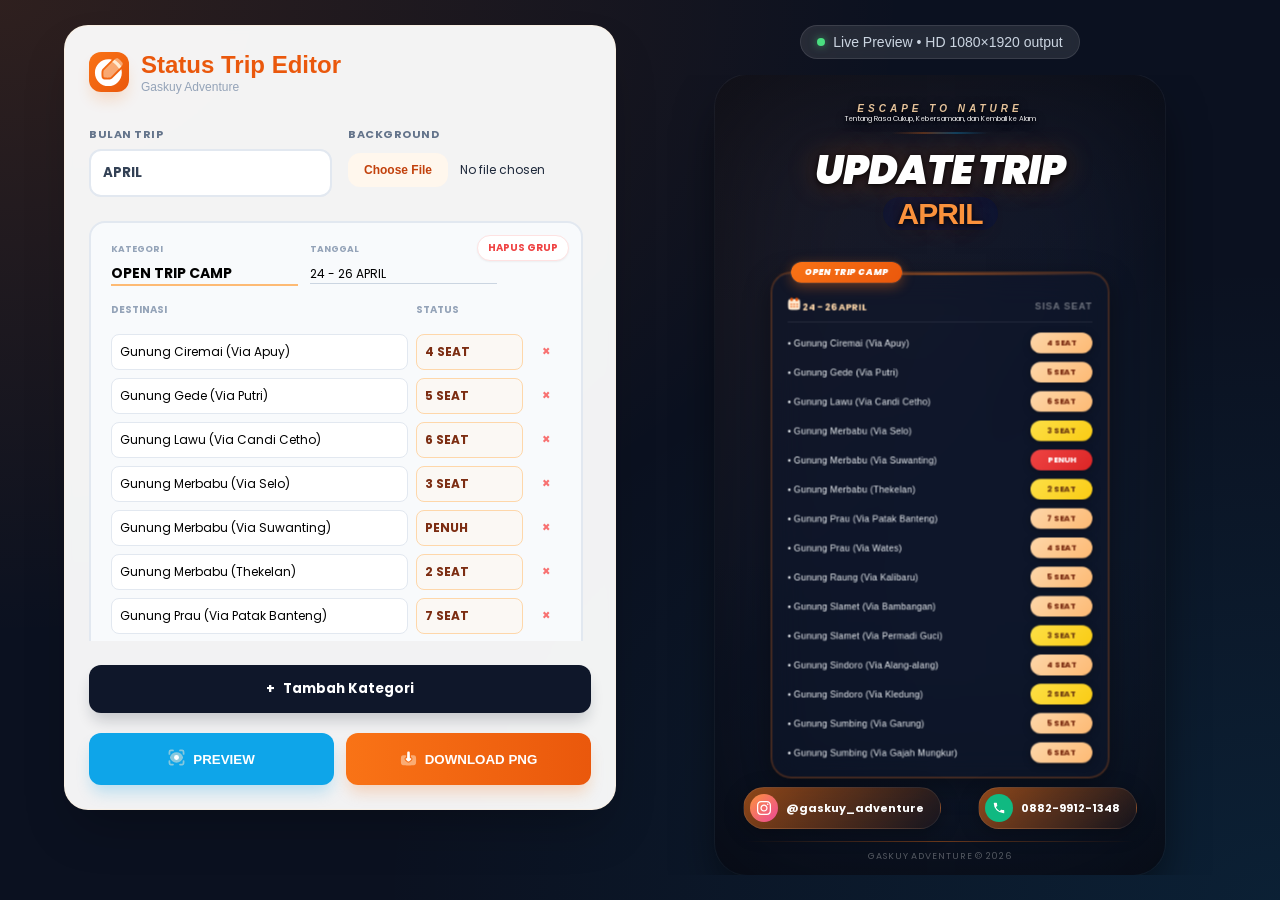
==== commit adf04aeb: "Update updatestatustrip.html" ====
--- a/data/updatestatustrip.html
+++ b/data/updatestatustrip.html
@@ -2,13 +2,14 @@
 <html lang="id">
 <head>
   <meta charset="UTF-8">
-  <meta name="viewport" content="width=device-width, initial-scale=1.0, maximum-scale=1.0, user-scalable=yes">
+  <meta name="viewport" content="width=device-width, initial-scale=1.0, maximum-scale=1.0, user-scalable=yes, viewport-fit=cover">
+  <meta name="apple-mobile-web-app-capable" content="yes">
+  <meta name="apple-mobile-web-app-status-bar-style" content="black-translucent">
   <title>Trip Story Generator Pro • Gaskuy Adventure</title>
   <script src="https://cdnjs.cloudflare.com/ajax/libs/html-to-image/1.11.1/html-to-image.min.js"></script>
   <style>
     @import url('https://fonts.googleapis.com/css2?family=Poppins:wght@300;400;600;700;800;900&display=swap');
 
-    /* ========== RESET & BASE ========== */
     * { font-family: 'Poppins', sans-serif; box-sizing: border-box; margin: 0; padding: 0; }
 
     body {
@@ -23,11 +24,6 @@
       padding: 1rem;
     }
 
-    @media (min-width: 768px) {
-      body { padding: 2rem; }
-    }
-
-    /* ========== LAYOUT UTAMA ========== */
     .container-main {
       max-width: 1152px;
       width: 100%;
@@ -56,10 +52,6 @@
       backdrop-filter: blur(4px);
     }
 
-    @media (min-width: 768px) {
-      .editor-panel { padding: 2rem; }
-    }
-
     .editor-header {
       display: flex;
       align-items: center;
@@ -141,7 +133,6 @@
       color: #c2410c;
       font-weight: 600;
       cursor: pointer;
-      transition: background-color 0.2s;
     }
 
     .file-input:hover::-webkit-file-upload-button {
@@ -162,7 +153,6 @@
     #tripContainer::-webkit-scrollbar-track { background: #f1f5f9; border-radius: 8px; }
     #tripContainer::-webkit-scrollbar-thumb { background: #f97316; border-radius: 8px; }
 
-    /* ========== BUTTONS ========== */
     .btn-base {
       width: 100%;
       border: none;
@@ -230,6 +220,20 @@
       align-items: center;
     }
 
+    /* --- WRAPPER RESPONSIF UNTUK IPHONE --- */
+    .canvas-viewport {
+      width: 100%;
+      display: flex;
+      justify-content: center;
+      align-items: flex-start;
+      overflow: hidden;
+    }
+
+    .canvas-scaler {
+      transform-origin: top center;
+      will-change: transform;
+    }
+
     .status-badge {
       display: flex;
       align-items: center;
@@ -262,10 +266,11 @@
       font-weight: 500;
     }
 
-    /* ========== STORY CANVAS: 450x800 (9:16) ========== */
+    /* Canvas asli 450x800 – TIDAK di-scale */
     .story-canvas {
       width: 450px;
       height: 800px;
+      flex-shrink: 0;
       position: relative;
       overflow: hidden;
       background-color: #0f172a;
@@ -316,7 +321,6 @@
       padding: 1.75rem;
     }
 
-    /* Logo & Header */
     .header-canvas {
       display: flex;
       flex-direction: column;
@@ -378,7 +382,6 @@
       padding: 0 15px;
     }
 
-    /* ========== SCALED TRIPS CONTAINER ========== */
     #tripsOuterWrapper {
       width: 100%;
       flex-shrink: 0;
@@ -396,7 +399,6 @@
       gap: 1rem;
     }
 
-    /* ========== TRIP CARD ========== */
     .card-wrapper {
       position: relative;
       width: 100%;
@@ -415,10 +417,6 @@
       box-shadow: 
         0 8px 32px rgba(0, 0, 0, 0.4),
         inset 0 1px 0 rgba(255, 255, 255, 0.05);
-      position: relative;
-      overflow: visible;
-      flex-shrink: 0;
-      text-align: left;
     }
 
     .trip-card::before {
@@ -442,9 +440,7 @@
       letter-spacing: 0.08em;
       text-transform: uppercase;
       color: white;
-      box-shadow: 
-        0 4px 15px rgba(249, 115, 22, 0.4),
-        0 0 0 1px rgba(255, 255, 255, 0.1);
+      box-shadow: 0 4px 15px rgba(249, 115, 22, 0.4), 0 0 0 1px rgba(255,255,255,0.1);
       z-index: 1000;
     }
 
@@ -453,7 +449,7 @@
       justify-content: space-between;
       align-items: center;
       margin-bottom: 0.75rem;
-      border-bottom: 1px solid rgba(255, 255, 255, 0.1);
+      border-bottom: 1px solid rgba(255,255,255,0.1);
       padding-bottom: 0.5rem;
       margin-top: 0.5rem;
     }
@@ -461,10 +457,6 @@
     .card-date {
       font-size: 11px;
       font-weight: 700;
-      letter-spacing: -0.025em;
-      display: flex;
-      align-items: center;
-      gap: 0.375rem;
       color: #fed7aa;
     }
 
@@ -475,7 +467,7 @@
       font-weight: 900;
       text-transform: uppercase;
       letter-spacing: 0.1em;
-      color: rgba(255, 255, 255, 0.4);
+      color: rgba(255,255,255,0.4);
     }
 
     .trip-list {
@@ -501,7 +493,6 @@
       text-overflow: ellipsis;
       max-width: 240px;
       color: #f1f5f9;
-      line-height: 1.25;
     }
 
     .seat-box {
@@ -513,30 +504,24 @@
       justify-content: center;
       font-size: 9px;
       font-weight: 800;
-      letter-spacing: 0.5px;
       text-transform: uppercase;
-      box-shadow: 0 2px 8px rgba(0, 0, 0, 0.3);
-      transition: all 0.2s;
-      flex-shrink: 0;
+      box-shadow: 0 2px 8px rgba(0,0,0,0.3);
     }
 
     .seat-available {
       background: linear-gradient(135deg, #fed7aa 0%, #fdba74 100%);
       color: #7c2d12;
-      border: 1px solid rgba(251, 146, 60, 0.3);
     }
 
     .seat-full {
       background: linear-gradient(135deg, #ef4444 0%, #dc2626 100%);
       color: white;
-      border: 1px solid rgba(239, 68, 68, 0.4);
       animation: pulse-red 2s infinite;
     }
 
     .seat-low {
       background: linear-gradient(135deg, #fde047 0%, #facc15 100%);
       color: #713f12;
-      border: 1px solid rgba(250, 204, 21, 0.3);
     }
 
     @keyframes pulse-red {
@@ -544,13 +529,11 @@
       50% { box-shadow: 0 2px 16px rgba(220, 38, 38, 0.6); }
     }
 
-    /* ========== FOOTER CANVAS ========== */
     .footer-canvas {
       position: absolute;
       bottom: 0.75rem;
       left: 1.75rem;
       right: 1.75rem;
-      margin-top: 20px;
     }
 
     .contact-row {
@@ -561,10 +544,10 @@
     }
 
     .contact-chip {
-      background: linear-gradient(135deg, rgba(249, 115, 22, 0.56) 0%, rgba(234, 88, 9, 0.05) 100%);
+      background: linear-gradient(135deg, rgba(249,115,22,0.56) 0%, rgba(234,88,9,0.05) 100%);
       backdrop-filter: blur(12px);
-      border: 1px solid rgba(255, 255, 255, 0.08);
-      box-shadow: 0 4px 20px rgba(0, 0, 0, 0.3);
+      border: 1px solid rgba(255,255,255,0.08);
+      box-shadow: 0 4px 20px rgba(0,0,0,0.3);
       display: flex;
       align-items: center;
       gap: 0.5rem;
@@ -580,51 +563,39 @@
       display: flex;
       align-items: center;
       justify-content: center;
-      box-shadow: 0 10px 15px -3px rgba(0, 0, 0, 0.1);
     }
 
     .icon-ig { background: linear-gradient(to bottom right, #fb923c, #ec4899); }
-    .icon-wa { 
-      background-color: #10b981;
-      box-shadow: 0 10px 15px -3px rgba(16, 185, 129, 0.3);
-    }
+    .icon-wa { background-color: #10b981; }
 
     .chip-text {
       font-size: 11px;
       font-weight: 700;
-      letter-spacing: 0.025em;
     }
 
     .footer-divider {
       margin-top: 0.75rem;
       width: 100%;
       height: 1px;
-      background: linear-gradient(to right, transparent, rgba(249, 115, 22, 0.4), transparent);
+      background: linear-gradient(to right, transparent, rgba(249,115,22,0.4), transparent);
     }
 
     .copyright {
       text-align: center;
       font-size: 9px;
-      color: rgba(255, 255, 255, 0.3);
+      color: rgba(255,255,255,0.3);
       margin-top: 0.5rem;
       letter-spacing: 0.1em;
       text-transform: uppercase;
-      font-weight: 500;
-    }
-
-    /* ========== INPUT CARDS IN EDITOR ========== */
+    }
+
+    /* Input cards */
     .input-card {
       padding: 1.25rem;
       background-color: #f8fafc;
       border-radius: 1rem;
       border: 2px solid #e2e8f0;
       position: relative;
-      transition: all 0.2s;
-    }
-
-    .input-card:hover {
-      border-color: #fdba74;
-      box-shadow: 0 4px 6px -1px rgba(0, 0, 0, 0.1);
     }
 
     .btn-remove-group {
@@ -640,12 +611,6 @@
       box-shadow: 0 1px 2px rgba(0,0,0,0.05);
       border: 1px solid #fee2e2;
       cursor: pointer;
-      transition: all 0.2s;
-    }
-
-    .btn-remove-group:hover {
-      color: #b91c1c;
-      border-color: #fecaca;
     }
 
     .input-card-header {
@@ -674,11 +639,7 @@
       text-transform: uppercase;
       outline: none;
       width: 100%;
-      padding-bottom: 0.25rem;
-      transition: border-color 0.2s;
-    }
-
-    .input-title:focus { border-color: #f97316; }
+    }
 
     .input-date {
       font-size: 0.75rem;
@@ -687,11 +648,7 @@
       background: transparent;
       outline: none;
       width: 100%;
-      padding-bottom: 0.25rem;
-      transition: border-color 0.2s;
-    }
-
-    .input-date:focus { border-color: #94a3b8; }
+    }
 
     .items-container {
       display: flex;
@@ -708,7 +665,6 @@
       font-weight: 700;
       color: #94a3b8;
       text-transform: uppercase;
-      letter-spacing: 0.05em;
     }
 
     .item-row {
@@ -726,10 +682,7 @@
       border-radius: 0.5rem;
       outline: none;
       background: white;
-      transition: all 0.2s;
-    }
-
-    .input-item-name:focus { border-color: #fb923c; box-shadow: 0 0 0 2px rgba(249, 115, 22, 0.1); }
+    }
 
     .input-item-seat {
       grid-column: span 3;
@@ -737,7 +690,7 @@
       border: 1px solid #fed7aa;
       padding: 0.5rem;
       border-radius: 0.5rem;
-      background-color: rgba(255, 247, 237, 0.5);
+      background-color: rgba(255,247,237,0.5);
       font-weight: 700;
       color: #7c2d12;
       outline: none;
@@ -755,10 +708,7 @@
       background: none;
       border: none;
       cursor: pointer;
-      transition: all 0.2s;
-    }
-
-    .btn-remove-item:hover { color: #dc2626; background-color: #fef2f2; }
+    }
 
     .btn-add-item {
       margin-top: 1rem;
@@ -771,24 +721,9 @@
       background: none;
       border: none;
       cursor: pointer;
-      transition: all 0.2s;
-    }
-
-    .btn-add-item:hover { color: #0369a1; }
-
-    .btn-add-item span:first-child {
-      background-color: #e0f2fe;
-      color: #0284c7;
-      border-radius: 9999px;
-      width: 1.25rem;
-      height: 1.25rem;
-      display: flex;
-      align-items: center;
-      justify-content: center;
-      font-size: 10px;
-    }
-
-    /* ========== MODAL ========== */
+    }
+
+    /* Modal & Loader */
     #modal {
       position: fixed;
       inset: 0;
@@ -800,79 +735,54 @@
       padding: 1.5rem;
       backdrop-filter: blur(8px);
     }
-
     #modal.flex { display: flex; }
-
-    .modal-container {
-      max-width: 24rem;
-      width: 100%;
-    }
-
-    #modalContent {
-      border-radius: 1rem;
-      overflow: hidden;
-      border: 2px solid rgba(255, 255, 255, 0.2);
-      box-shadow: 0 25px 50px -12px rgba(0, 0, 0, 0.5);
-    }
-
+    .modal-container { max-width: 24rem; width: 100%; }
+    #modalContent { border-radius: 1rem; overflow: hidden; }
     #modalContent img { width: 100%; display: block; }
-
     .btn-close-modal {
       width: 100%;
       margin-top: 1rem;
-      background-color: rgba(255, 255, 255, 0.1);
+      background-color: rgba(255,255,255,0.1);
       backdrop-filter: blur(4px);
-      border: 1px solid rgba(255, 255, 255, 0.2);
+      border: 1px solid rgba(255,255,255,0.2);
       color: white;
       font-weight: 700;
       padding: 0.75rem;
       border-radius: 0.75rem;
       cursor: pointer;
-      transition: background-color 0.2s;
-    }
-
-    .btn-close-modal:hover { background-color: rgba(255, 255, 255, 0.2); }
-
-    /* ========== LOADER ========== */
+    }
+
     #loader {
       position: fixed;
       inset: 0;
-      background-color: rgba(0, 0, 0, 0.6);
+      background-color: rgba(0,0,0,0.6);
       backdrop-filter: blur(4px);
       display: none;
       align-items: center;
       justify-content: center;
       z-index: 9999;
-      transition: all 0.3s;
-    }
-
+    }
     #loader.flex { display: flex; }
-
     .loader-card {
-      display: flex;
-      flex-direction: column;
-      align-items: center;
-      gap: 1rem;
       padding: 2rem;
       border-radius: 1.5rem;
-      background-color: rgba(15, 23, 42, 0.8);
-      border: 1px solid rgba(255, 255, 255, 0.1);
-      box-shadow: 0 25px 50px -12px rgba(0, 0, 0, 0.5);
-    }
-
+      background-color: rgba(15,23,42,0.8);
+      border: 1px solid rgba(255,255,255,0.1);
+      text-align: center;
+      color: white;
+    }
     .spinner-container {
-      position: relative;
       width: 4rem;
       height: 4rem;
-    }
-
+      margin: 0 auto 1rem;
+      position: relative;
+    }
     .spinner-bg {
       position: absolute;
       inset: 0;
-      border: 4px solid rgba(249, 115, 22, 0.2);
+      border: 4px solid rgba(249,115,22,0.2);
       border-radius: 9999px;
     }
-
     .spinner-active {
       position: absolute;
       inset: 0;
@@ -881,32 +791,7 @@
       border-radius: 9999px;
       animation: spin 1s linear infinite;
     }
-
-    @keyframes spin {
-      from { transform: rotate(0deg); }
-      to { transform: rotate(360deg); }
-    }
-
-    .loader-text {
-      text-align: center;
-    }
-
-    .loader-text p:first-child {
-      color: white;
-      font-weight: 700;
-      letter-spacing: 0.1em;
-      font-size: 0.875rem;
-      text-transform: uppercase;
-    }
-
-    .loader-text p:last-child {
-      color: rgba(255, 255, 255, 0.4);
-      font-size: 10px;
-      margin-top: 0.25rem;
-      font-weight: 500;
-    }
-    
-    .hidden { display: none !important; }
+    @keyframes spin { from { transform: rotate(0deg); } to { transform: rotate(360deg); } }
   </style>
 </head>
 <body>
@@ -916,11 +801,9 @@
     <!-- ========== PANEL EDITOR ========== -->
     <div class="editor-panel">
       <div class="editor-header">
-        <div class="editor-icon">
-          <span>⚙️</span>
-        </div>
+        <div class="editor-icon"><svg width="30" height="30" xmlns="http://www.w3.org/2000/svg" viewBox="0 0 48 48"><g fill="none"><path fill="#ffecd480" d="M44.42 14.557c1.546-1.546 2.146-3.798.937-5.62c-.655-.986-1.574-2.156-2.856-3.438s-2.452-2.201-3.438-2.856c-1.822-1.21-4.074-.61-5.62.937L16.198 20.825c-.578.578-.974 1.312-1.053 2.126c-.133 1.381-.256 3.962.024 7.967a2.06 2.06 0 0 0 1.913 1.913c4.005.28 6.586.157 7.967.024c.814-.079 1.548-.475 2.126-1.053z"/><path fill="#ffffff" d="M28.555 4.225L14.077 18.703c-.983.983-1.761 2.338-1.918 3.96c-.15 1.561-.273 4.309.018 8.464a5.06 5.06 0 0 0 4.695 4.696c4.156.29 6.904.169 8.465.018c1.622-.157 2.977-.935 3.96-1.918l14.478-14.479A21.5 21.5 0 0 1 44.5 25c0 11.874-9.626 21.5-21.5 21.5S1.5 36.874 1.5 25S11.126 3.5 23 3.5c1.921 0 3.783.252 5.555.725"/><path fill="#ffecd4" d="M43.775 15.202c-1.083-1.72-2.655-3.79-4.92-6.056c-2.267-2.266-4.337-3.838-6.057-4.92l-3.649 3.647c1.517.84 3.67 2.308 6.17 4.808s3.967 4.653 4.807 6.17z"/></g></svg></div>
         <div class="editor-title">
-          <h2>Trip Editor</h2>
+          <h2>Status Trip Editor</h2>
           <p>Gaskuy Adventure</p>
         </div>
       </div>
@@ -945,10 +828,10 @@
 
       <div class="action-grid">
         <button onclick="generatePreview()" class="btn-base btn-preview">
-          <span>🔍</span> PREVIEW
+          <span><svg width="17" height="17" xmlns="http://www.w3.org/2000/svg" viewBox="0 0 48 48"><g fill="none" fill-rule="evenodd" clip-rule="evenodd"><path fill="#ffecd480" d="M13.924 1.501a2.5 2.5 0 1 1 .152 4.998l-6.31.192A1.16 1.16 0 0 0 6.69 7.765l-.19 6.311a2.5 2.5 0 1 1-4.998-.152l.194-6.357l.003-.072a6.16 6.16 0 0 1 5.87-5.8l6.356-.194Zm20.152 0a2.5 2.5 0 1 0-.152 4.998l6.31.192a1.16 1.16 0 0 1 1.075 1.074l.192 6.311a2.5 2.5 0 0 0 4.998-.152l-.194-6.357l-.003-.072a6.16 6.16 0 0 0-5.87-5.8zm-30.152 30a2.5 2.5 0 0 1 2.575 2.423l.192 6.311a1.16 1.16 0 0 0 1.074 1.074l6.311.192a2.5 2.5 0 1 1-.152 4.998l-6.356-.194l-.072-.003a6.16 6.16 0 0 1-5.801-5.87L1.5 34.077a2.5 2.5 0 0 1 2.423-2.575Zm40.152 0a2.5 2.5 0 0 0-2.575 2.423l-.192 6.311a1.16 1.16 0 0 1-1.074 1.074l-6.311.192a2.5 2.5 0 1 0 .152 4.998l6.356-.194l.072-.003a6.16 6.16 0 0 0 5.801-5.87l.194-6.356a2.5 2.5 0 0 0-2.423-2.575M5.718 22.623C8.06 15.003 15.387 9.5 24 9.5c8.614 0 15.94 5.503 18.283 13.123a4.7 4.7 0 0 1 0 2.754C39.94 32.997 32.613 38.5 24 38.5S8.06 32.997 5.718 25.377a4.7 4.7 0 0 1 0-2.753Z"/><path fill="#ffffff" d="M24 31a7 7 0 1 0 0-14a7 7 0 0 0 0 14"/></g></svg></span> PREVIEW
         </button>
         <button onclick="downloadImage()" class="btn-base btn-download">
-          <span>⬇️</span> DOWNLOAD PNG
+          <span><svg width="17" height="17" xmlns="http://www.w3.org/2000/svg" viewBox="0 0 48 48"><g fill="none"><path fill="#ffecd480" d="M30.923 23.191c1.666.276 3.178 1.268 3.893 2.934c.82 1.91.274 3.963-1.032 5.417a72 72 0 0 1-2.188 2.324c-1.828 1.862-3.289 3.038-4.387 3.781a5.67 5.67 0 0 1-6.418 0c-1.099-.743-2.56-1.92-4.387-3.781a72 72 0 0 1-2.19-2.325c-1.306-1.454-1.851-3.507-1.032-5.416c.715-1.667 2.228-2.66 3.895-2.934l.15-5.61c-3.706.093-6.52.254-8.526.407c-2.997.228-5.474 2.4-5.806 5.502C2.682 25.484 2.5 28.277 2.5 32s.182 6.516.395 8.51c.332 3.102 2.809 5.274 5.806 5.502c3.087.235 8.082.488 15.299.488s12.212-.253 15.299-.488c2.997-.228 5.474-2.4 5.806-5.502c.213-1.994.395-4.787.395-8.51s-.182-6.516-.395-8.51c-.332-3.102-2.809-5.274-5.806-5.502c-2.007-.153-4.82-.314-8.526-.407z"/><path fill="#ffffff" d="m27.999 26.044l-.441-16.427c-.035-1.291-.899-2.42-2.184-2.548a14 14 0 0 0-2.747 0c-1.286.129-2.15 1.257-2.185 2.549l-.44 16.426c-.794.02-1.489.044-2.096.072c-1.976.09-2.782 1.949-1.46 3.42c.57.636 1.262 1.376 2.1 2.229c1.71 1.744 3.02 2.785 3.926 3.398c.945.639 2.11.639 3.056 0c.906-.613 2.215-1.654 3.926-3.398a69 69 0 0 0 2.098-2.227c1.322-1.473.517-3.333-1.46-3.422c-.607-.028-1.3-.052-2.093-.072"/></g></svg></span> DOWNLOAD PNG
         </button>
       </div>
     </div>
@@ -960,59 +843,51 @@
         <p class="status-text">Live Preview • HD 1080×1920 output</p>
       </div>
 
-      <div id="captureArea" class="story-canvas">
-        <!-- Background dinamis -->
-        <div id="previewBg" style="background-image: url('https://images.unsplash.com/photo-1464822759023-fed622ff2c3b?q=80&w=1000');"></div>
-
-        <div class="bg-overlay"></div>
-        <div class="vignette"></div>
-
-        <!-- Konten utama -->
-        <div class="content-canvas">
-
-          <!-- Logo & Tagline -->
-          <div class="header-canvas">
-            <img id="previewLogo" crossorigin="anonymous" src="https://i.ibb.co.com/whW1vJnS/LOGO-GSKY.png" alt="Gaskuy Adventure" 
-              class="logo-canvas" onerror="this.style.display='none'">
-            <p class="tagline-canvas">Escape to Nature</p>
-            <p class="sub-tagline-canvas">Tentang Rasa Cukup, Kebersamaan, dan Kembali ke Alam</p>
-          </div>
-
-          <div class="deco-line"></div>
-
-          <!-- Judul utama -->
-          <h1 class="title-canvas">
-            UPDATE TRIP<br>
-            <span id="displayMonth">APRIL</span>
-          </h1>
-
-          <!-- Daftar kartu trip (dinamis, auto-scale) -->
-          <div id="tripsOuterWrapper">
-            <div id="displayTrips"></div>
-          </div>
-
-          <!-- ========== FOOTER ========== -->
-          <div id="storyFooter" class="footer-canvas">
-            <div class="contact-row">
-              <div class="contact-chip">
-                <span class="chip-icon icon-ig">
-                  <svg style="width: 0.875rem; height: 0.875rem; fill: white;" viewBox="0 0 24 24">
-                    <path d="M12 2.163c3.204 0 3.584.012 4.85.07 3.252.148 4.771 1.691 4.919 4.919.058 1.265.069 1.645.069 4.849 0 3.205-.012 3.584-.069 4.849-.149 3.225-1.664 4.771-4.919 4.919-1.266.058-1.644.07-4.85.07-3.204 0-3.584-.012-4.849-.07-3.26-.149-4.771-1.699-4.919-4.92-.058-1.265-.07-1.644-.07-4.849 0-3.204.013-3.583.07-4.849.149-3.227 1.664-4.771 4.919-4.919 1.266-.057 1.645-.069 4.849-.069zM12 0C8.741 0 8.333.014 7.053.072 2.695.272.273 2.69.073 7.052.014 8.333 0 8.741 0 12c0 3.259.014 3.668.072 4.948.2 4.358 2.618 6.78 6.98 6.98C8.333 23.986 8.741 24 12 24c3.259 0 3.668-.014 4.948-.072 4.354-.2 6.782-2.618 6.979-6.98.059-1.28.073-1.689.073-4.948 0-3.259-.014-3.667-.072-4.947-.196-4.354-2.617-6.78-6.979-6.98C15.668.014 15.259 0 12 0zm0 5.838a6.162 6.162 0 100 12.324 6.162 6.162 0 000-12.324zM12 16a4 4 0 110-8 4 4 0 010 8zm6.406-11.845a1.44 1.44 0 100 2.881 1.44 1.44 0 000-2.881z"/>
-                  </svg>
-                </span>
-                <span class="chip-text">@gaskuy_adventure</span>
+      <!-- WRAPPER RESPONSIF: scaling hanya untuk tampilan, tidak memengaruhi capture -->
+      <div class="canvas-viewport">
+        <div class="canvas-scaler" id="canvasScaler">
+          <div id="captureArea" class="story-canvas">
+            <div id="previewBg" style="background-image: url('https://images.unsplash.com/photo-1464822759023-fed622ff2c3b?q=80&w=1000');"></div>
+            <div class="bg-overlay"></div>
+            <div class="vignette"></div>
+
+            <div class="content-canvas">
+              <div class="header-canvas">
+                <img id="previewLogo" crossorigin="anonymous" src="https://i.ibb.co.com/whW1vJnS/LOGO-GSKY.png" alt="Gaskuy Adventure" class="logo-canvas" onerror="this.style.display='none'">
+                <p class="tagline-canvas">Escape to Nature</p>
+                <p class="sub-tagline-canvas">Tentang Rasa Cukup, Kebersamaan, dan Kembali ke Alam</p>
               </div>
-              <div class="contact-chip">
-                <span class="chip-icon icon-wa">
-                  <svg style="width: 0.875rem; height: 0.875rem; fill: white;" viewBox="0 0 24 24">
-                    <path d="M6.62 10.79a15.05 15.05 0 006.59 6.59l2.2-2.2a1 1 0 011.01-.24 11.36 11.36 0 003.58.57 1 1 0 011 1V20a1 1 0 01-1 1A17 17 0 013 4a1 1 0 011-1h3.5a1 1 0 011 1 11.36 11.36 0 00.57 3.58 1 1 0 01-.25 1.01l-2.2 2.2z"/>
-                  </svg>
-                </span>
-                <span class="chip-text">0882-9912-1348</span>
+
+              <div class="deco-line"></div>
+
+              <h1 class="title-canvas">
+                UPDATE TRIP<br>
+                <span id="displayMonth">APRIL</span>
+              </h1>
+
+              <div id="tripsOuterWrapper">
+                <div id="displayTrips"></div>
+              </div>
+
+              <div id="storyFooter" class="footer-canvas">
+                <div class="contact-row">
+                  <div class="contact-chip">
+                    <span class="chip-icon icon-ig">
+                      <svg style="width:0.875rem;height:0.875rem;fill:white" viewBox="0 0 24 24"><path d="M12 2.163c3.204 0 3.584.012 4.85.07 3.252.148 4.771 1.691 4.919 4.919.058 1.265.069 1.645.069 4.849 0 3.205-.012 3.584-.069 4.849-.149 3.225-1.664 4.771-4.919 4.919-1.266.058-1.644.07-4.85.07-3.204 0-3.584-.012-4.849-.07-3.26-.149-4.771-1.699-4.919-4.92-.058-1.265-.07-1.644-.07-4.849 0-3.204.013-3.583.07-4.849.149-3.227 1.664-4.771 4.919-4.919 1.266-.057 1.645-.069 4.849-.069zm0-2.163c-3.259 0-3.667.014-4.947.072-4.358.2-6.78 2.618-6.98 6.98-.059 1.281-.073 1.689-.073 4.948 0 3.259.014 3.668.072 4.948.2 4.358 2.618 6.78 6.98 6.98 1.281.058 1.689.072 4.948.072 3.259 0 3.668-.014 4.948-.072 4.354-.2 6.782-2.618 6.979-6.98.059-1.28.073-1.689.073-4.948 0-3.259-.014-3.667-.072-4.947-.196-4.354-2.617-6.78-6.979-6.98-1.281-.059-1.69-.073-4.949-.073zm0 5.838c-3.403 0-6.162 2.759-6.162 6.162s2.759 6.163 6.162 6.163 6.162-2.759 6.162-6.163c0-3.403-2.759-6.162-6.162-6.162zm0 10.162c-2.209 0-4-1.79-4-4 0-2.209 1.791-4 4-4s4 1.791 4 4c0 2.21-1.791 4-4 4zm6.406-11.845c-.796 0-1.441.645-1.441 1.44s.645 1.44 1.441 1.44c.795 0 1.439-.645 1.439-1.44s-.644-1.44-1.439-1.44z"/></svg>
+                    </span>
+                    <span class="chip-text">@gaskuy_adventure</span>
+                  </div>
+                  <div class="contact-chip">
+                    <span class="chip-icon icon-wa">
+                      <svg style="width:0.875rem;height:0.875rem;fill:white" viewBox="0 0 24 24"><path d="M6.62 10.79a15.05 15.05 0 006.59 6.59l2.2-2.2a1 1 0 011.01-.24 11.36 11.36 0 003.58.57 1 1 0 011 1V20a1 1 0 01-1 1A17 17 0 013 4a1 1 0 011-1h3.5a1 1 0 011 1 11.36 11.36 0 00.57 3.58 1 1 0 01-.25 1.01l-2.2 2.2z"/></svg>
+                    </span>
+                    <span class="chip-text">0882-9912-1348</span>
+                  </div>
+                </div>
+                <div class="footer-divider"></div>
+                <p class="copyright">Gaskuy Adventure © 2026</p>
               </div>
             </div>
-            <div class="footer-divider"></div>
-            <p class="copyright">Gaskuy Adventure © 2026</p>
           </div>
         </div>
       </div>
@@ -1042,6 +917,7 @@
   </div>
 
   <script>
+    // State aplikasi
     let trips = [
       {
         title: 'OPEN TRIP CAMP',
@@ -1068,52 +944,50 @@
 
     const toggleLoader = (show) => {
       const loader = document.getElementById('loader');
-      if (!loader) return;
-      if (show) {
-        loader.classList.add('flex');
-      } else {
-        loader.classList.remove('flex');
-      }
+      if (loader) loader.classList.toggle('flex', show);
     };
 
     function escapeHtml(text) {
-      return String(text).replace(/[&<>"]/g, (m) => ({
-        '&': '&amp;', '<': '&lt;', '>': '&gt;', '"': '&quot;'
-      }[m]));
-    }
-
+      return String(text).replace(/[&<>"]/g, (m) => ({ '&': '&amp;', '<': '&lt;', '>': '&gt;', '"': '&quot;' }[m]));
+    }
+
+    // ========== SCALING RESPONSIF UNTUK IPHONE ==========
+    function applyCanvasScale() {
+      const scaler = document.getElementById('canvasScaler');
+      if (!scaler) return;
+      const CANVAS_WIDTH = 450;
+      const padding = 16; // ruang horizontal
+      const maxWidth = window.innerWidth - padding * 2;
+      const scale = Math.min(1, maxWidth / CANVAS_WIDTH);
+      scaler.style.transform = `scale(${scale})`;
+    }
+
+    // ========== GENERATE & DOWNLOAD ==========
     async function generatePreview() {
       const node = document.getElementById('captureArea');
       const modalContent = document.getElementById('modalContent');
-      
       if (!node || !modalContent) {
         alert("Error: Elemen captureArea atau modal tidak ditemukan!");
         return;
       }
 
       toggleLoader(true);
-
       try {
         await new Promise(r => setTimeout(r, 200));
-
         const dataUrl = await htmlToImage.toPng(node, {
           pixelRatio: 2,
           cacheBust: true,
           skipFonts: false,
         });
-
-        if (!dataUrl) throw new Error("Gagal menghasilkan gambar (DataURL kosong)");
+        if (!dataUrl) throw new Error("Gagal menghasilkan gambar");
 
         const img = new Image();
         img.src = dataUrl;
-        
         modalContent.innerHTML = '';
         modalContent.appendChild(img);
-        
         document.getElementById('modal').classList.add('flex');
-
       } catch (error) {
-        console.error("Detail Error:", error);
+        console.error(error);
         alert("Gagal Preview: " + error.message);
       } finally {
         toggleLoader(false);
@@ -1125,30 +999,25 @@
       if (!node) return;
 
       toggleLoader(true);
-
       const originalRadius = node.style.borderRadius;
       const originalShadow = node.style.boxShadow;
-      
       node.style.borderRadius = '0';
       node.style.boxShadow = 'none';
 
       try {
         await new Promise(r => setTimeout(r, 200));
-
         const dataUrl = await htmlToImage.toPng(node, {
           pixelRatio: 3,
           cacheBust: true,
-          backgroundColor: '#0b1120' 
+          backgroundColor: '#0b1120'
         });
-
         const month = document.getElementById('inputMonth').value || 'TRIP';
         const link = document.createElement('a');
         link.download = `Gaskuy-Update-${month}.png`;
         link.href = dataUrl;
         link.click();
-
       } catch (error) {
-        console.error("Detail Error:", error);
+        console.error(error);
         alert("Gagal Download: " + error.message);
       } finally {
         node.style.borderRadius = originalRadius;
@@ -1157,6 +1026,7 @@
       }
     }
 
+    // ========== EDITOR LOGIC ==========
     function renderInputs() {
       const container = document.getElementById('tripContainer');
       container.innerHTML = '';
@@ -1218,7 +1088,6 @@
 
     function updatePreview() {
       document.getElementById('displayMonth').innerText = document.getElementById('inputMonth').value || 'APRIL';
-
       const display = document.getElementById('displayTrips');
       display.innerHTML = '';
       display.style.transform = 'none';
@@ -1226,15 +1095,11 @@
       trips.forEach(trip => {
         const cardWrapper = document.createElement('div');
         cardWrapper.className = "card-wrapper";
-
         cardWrapper.innerHTML = `
           <div class="category-badge">${escapeHtml(trip.title)}</div>
-          
           <div class="trip-card">
             <div class="card-header">
-              <span class="card-date">
-                <span>📅</span> ${escapeHtml(trip.date)}
-              </span>
+              <span class="card-date"><span><svg width="15" height="15" xmlns="http://www.w3.org/2000/svg" viewBox="0 0 48 48"><g fill="none"><path fill="#ffecd4" d="M24 46.5c-7.632 0-12.948-.485-16.147-.911c-2.862-.382-5.068-2.554-5.479-5.419c-.417-2.91-.874-7.506-.874-13.67s.457-10.76.874-13.67c.41-2.864 2.617-5.037 5.48-5.418C11.051 6.985 16.367 6.5 24 6.5c7.632 0 12.948.485 16.147.912c2.862.381 5.068 2.554 5.479 5.418c.417 2.91.874 7.506.874 13.67s-.457 10.76-.874 13.67c-.41 2.864-2.617 5.037-5.48 5.419c-3.198.426-8.514.911-16.146.911"/><path fill="#ea580c" d="M33.5 14.518q-.754-.001-1.336-.037c-2.27-.133-3.547-2.002-3.618-3.918a69 69 0 0 1 0-5.091c.07-1.916 1.348-3.785 3.618-3.918q.582-.035 1.336-.036t1.336.036c2.27.133 3.547 2.002 3.618 3.918a69 69 0 0 1 0 5.091c-.07 1.916-1.348 3.785-3.618 3.918a23 23 0 0 1-1.336.037m-19 0q-.754-.001-1.336-.037c-2.27-.133-3.547-2.002-3.618-3.918a69 69 0 0 1 0-5.091c.07-1.916 1.348-3.785 3.618-3.918q.582-.035 1.336-.036t1.336.036c2.27.133 3.547 2.002 3.618 3.918a69 69 0 0 1 0 5.091c-.07 1.916-1.348 3.785-3.618 3.918a23 23 0 0 1-1.336.037"/><path fill="#ea580c" fill-rule="evenodd" d="M17 25a2 2 0 0 0-2-2h-4a2 2 0 1 0 0 4h4a2 2 0 0 0 2-2m5-2a2 2 0 1 0 0 4h4a2 2 0 1 0 0-4zm11 0a2 2 0 1 0 0 4h4a2 2 0 1 0 0-4zM22 33a2 2 0 1 0 0 4h4a2 2 0 1 0 0-4zm9 2a2 2 0 0 1 2-2h4a2 2 0 1 1 0 4h-4a2 2 0 0 1-2-2m-16-2a2 2 0 1 1 0 4h-4a2 2 0 1 1 0-4z" clip-rule="evenodd"/></g></svg></span> ${escapeHtml(trip.date)}</span>
               <span class="card-label">Sisa Seat</span>
             </div>
             <ul class="trip-list">
@@ -1252,6 +1117,7 @@
 
       requestAnimationFrame(() => {
         applyAutoScale();
+        applyCanvasScale();
       });
     }
 
@@ -1271,7 +1137,7 @@
       const canvasRect = canvas.getBoundingClientRect();
       const headerBottom = titleRect.bottom - canvasRect.top;
       const footerHeight = footer.offsetHeight;
-      const footerBottomOffset = 12; // bottom-3 (0.75rem = 12px)
+      const footerBottomOffset = 12;
       const gap = 16;
 
       const footerTop = canvasHeight - footerBottomOffset - footerHeight;
@@ -1282,7 +1148,6 @@
       if (naturalHeight > 0 && naturalHeight > (availableForWrapper - wrapperPaddingTop)) {
         const availableForCards = availableForWrapper - wrapperPaddingTop;
         const scale = availableForCards / naturalHeight;
-
         tripsContainer.style.transform = `scale(${scale})`;
         outerWrapper.style.maxHeight = availableForWrapper + 'px';
       }
@@ -1324,6 +1189,7 @@
       updatePreview();
     }
 
+    // Event listeners
     document.getElementById('bgUpload').addEventListener('change', function(e) {
       const file = e.target.files[0];
       if (!file) return;
@@ -1335,16 +1201,20 @@
     });
 
     document.getElementById('inputMonth').addEventListener('input', updatePreview);
-
     window.addEventListener('resize', () => {
-      requestAnimationFrame(applyAutoScale);
+      requestAnimationFrame(() => {
+        applyAutoScale();
+        applyCanvasScale();
+      });
     });
 
     function closeModal() {
       document.getElementById('modal').classList.remove('flex');
     }
 
+    // Init
     renderInputs();
+    applyCanvasScale();
   </script>
 </body>
 </html>
